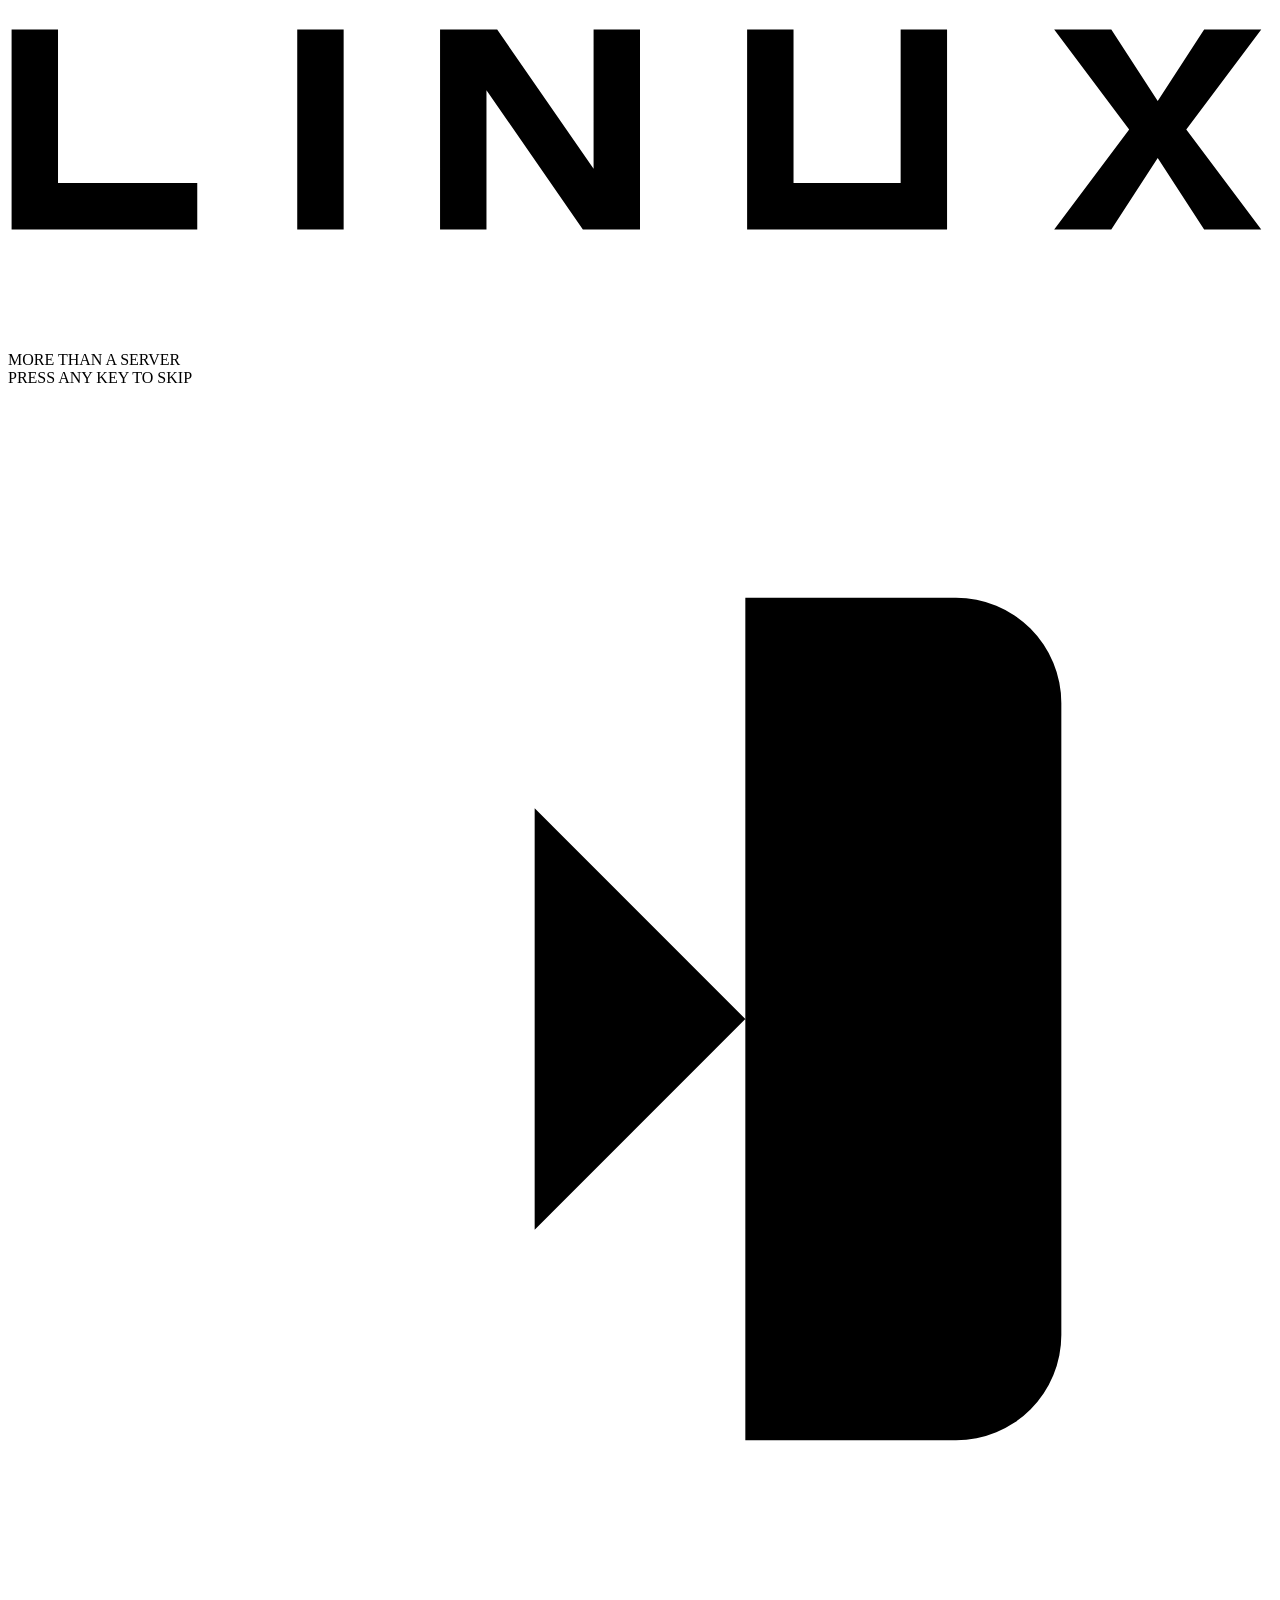
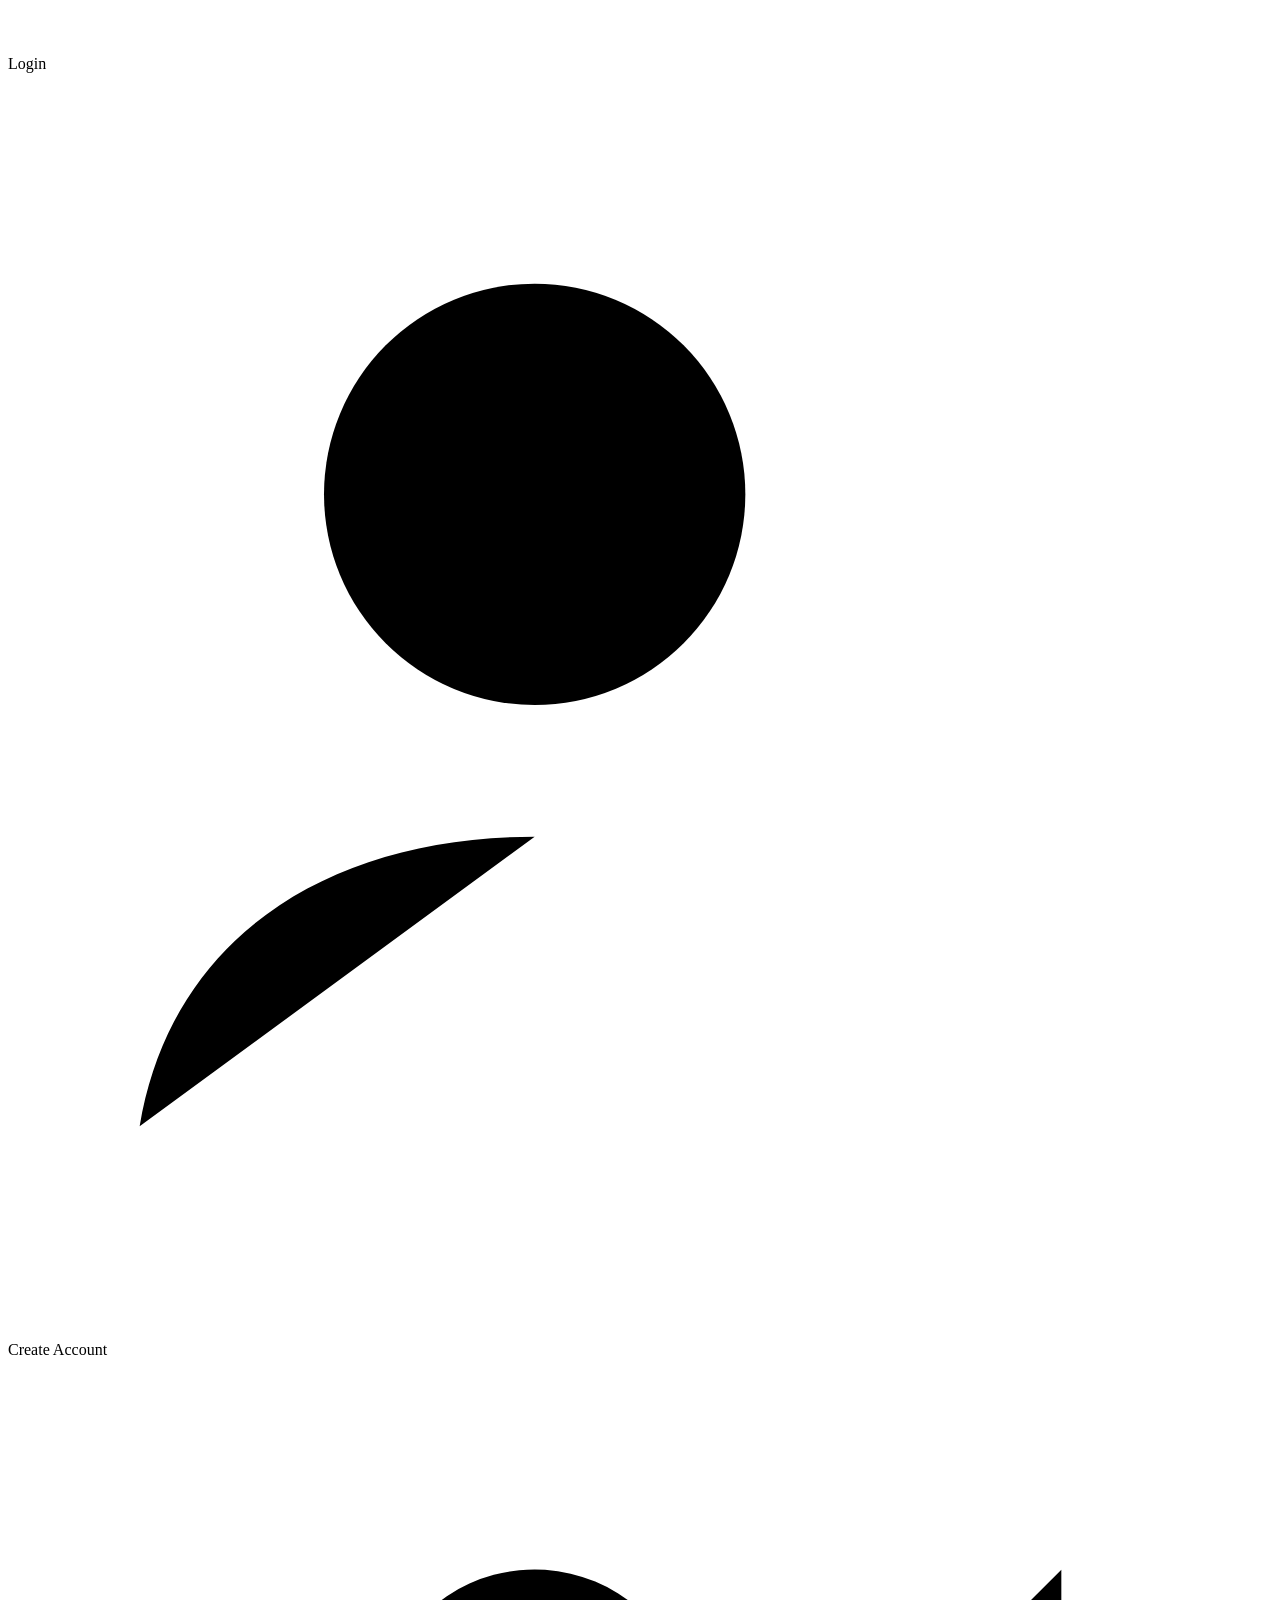
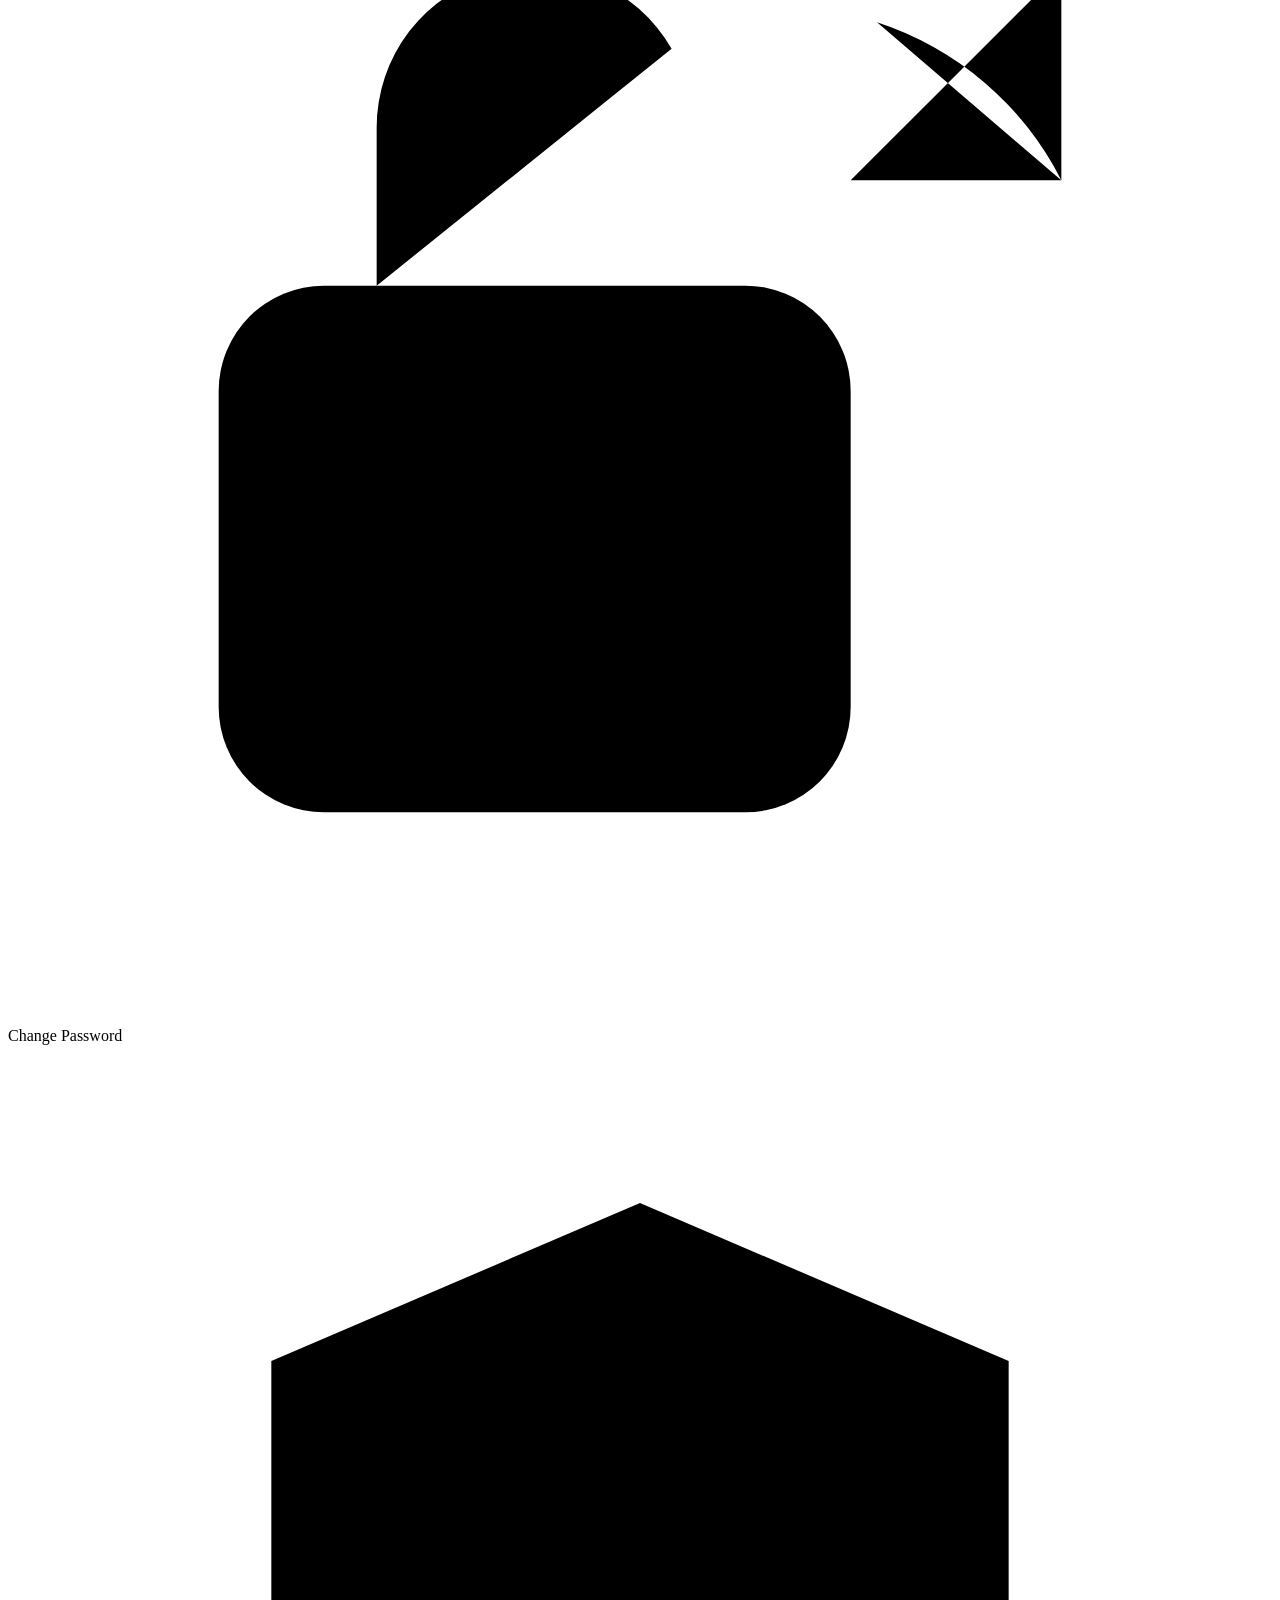
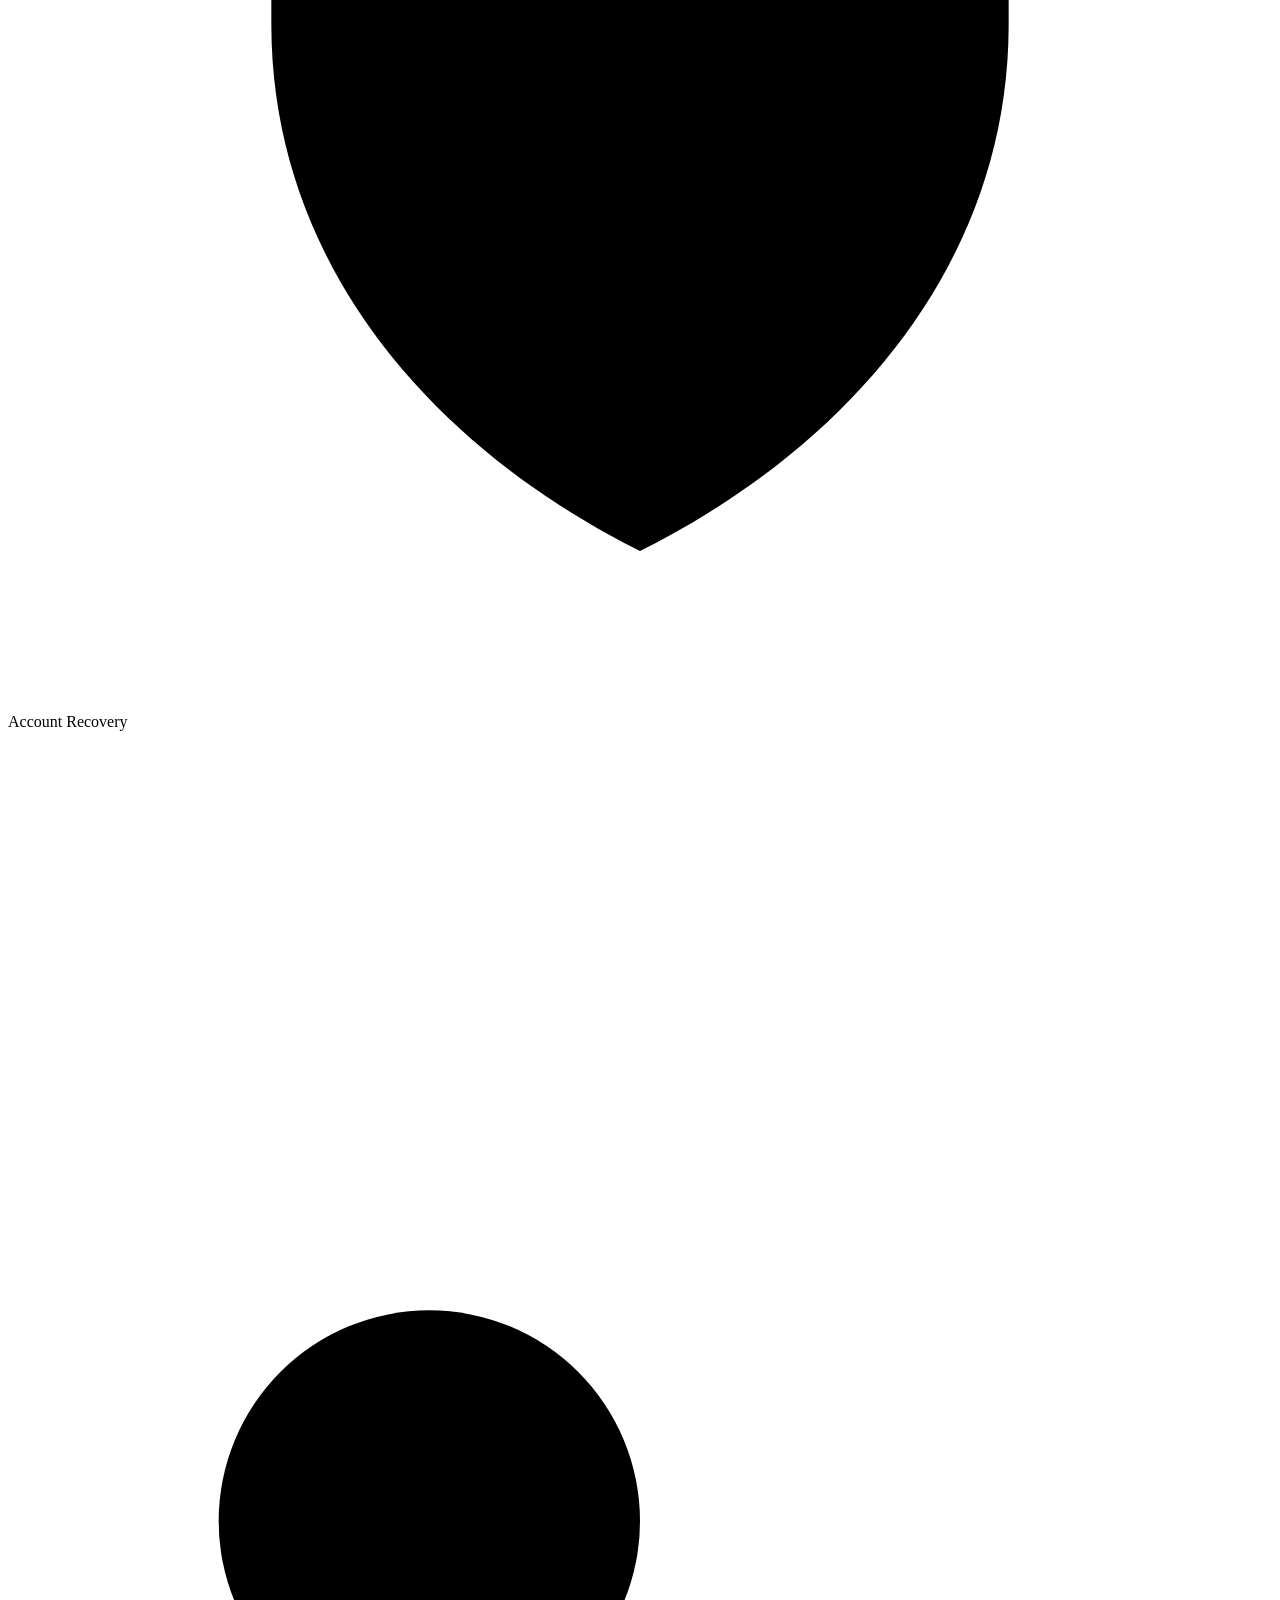
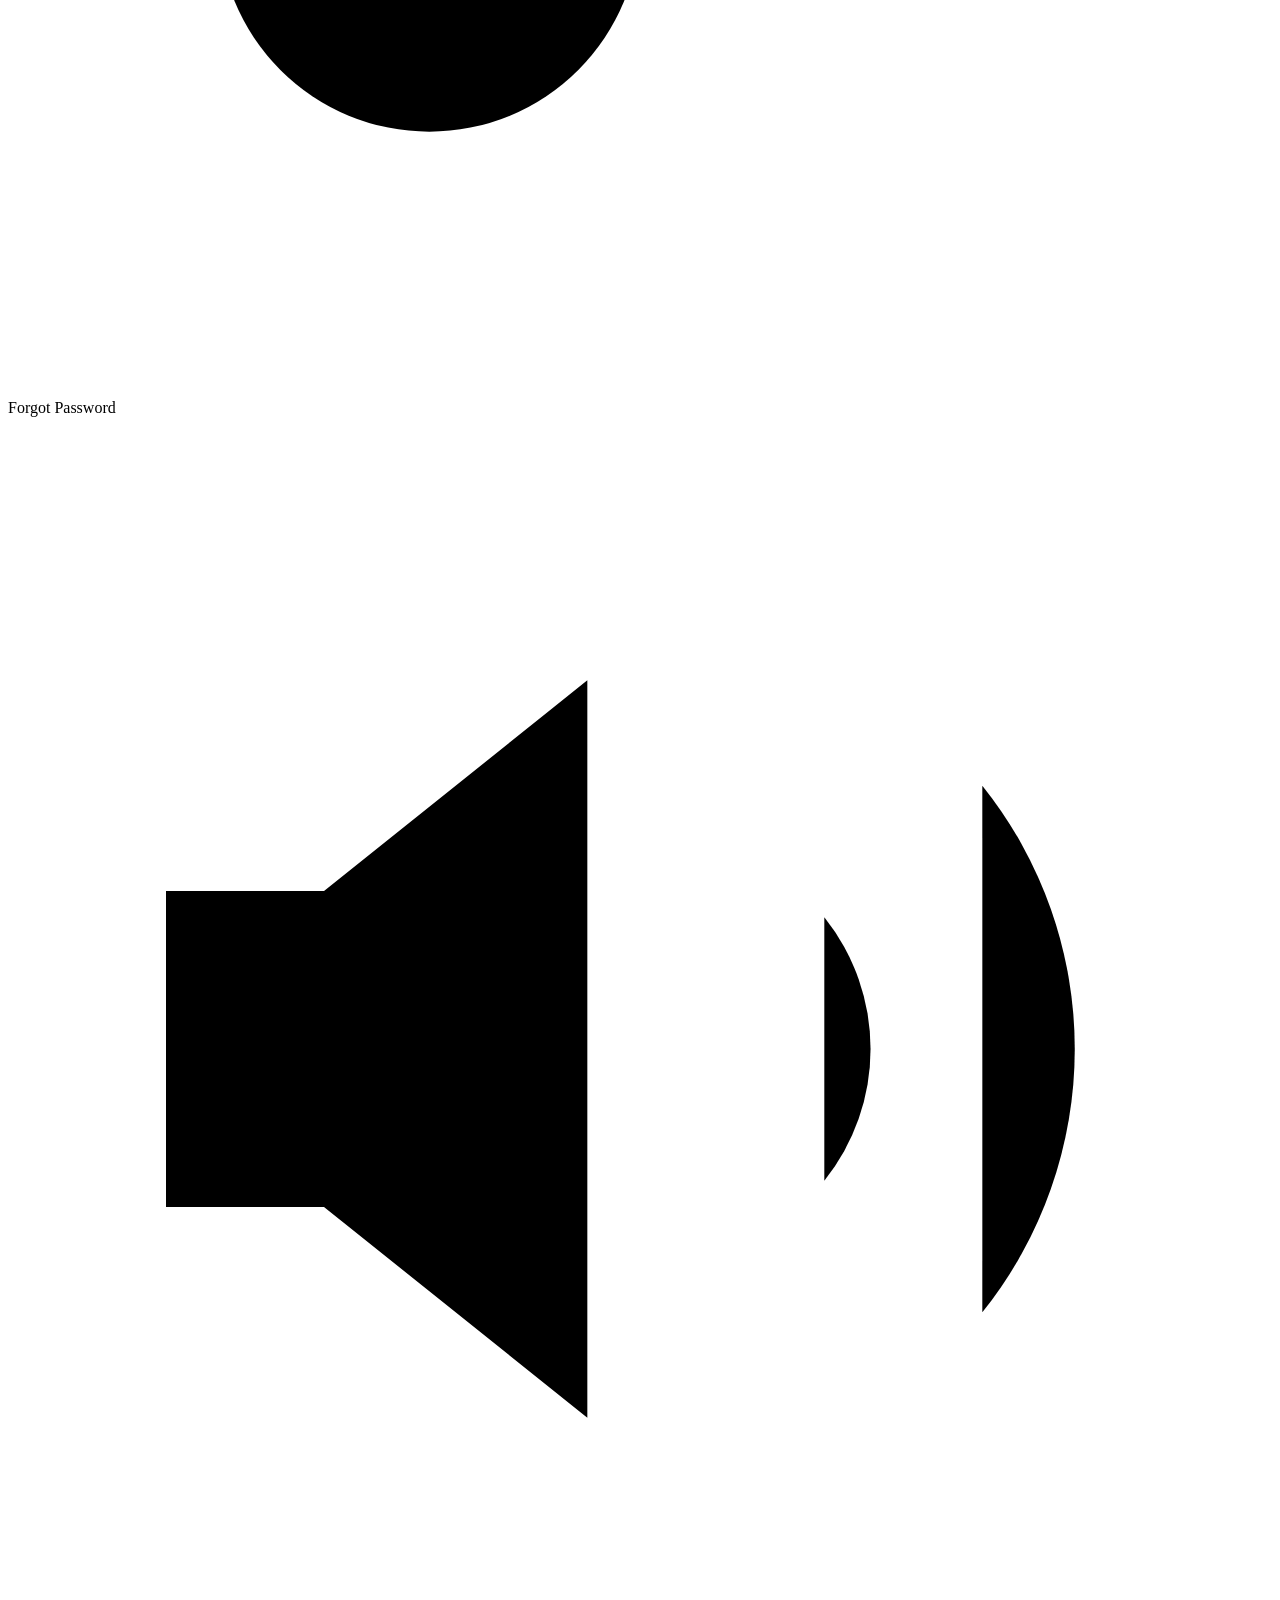
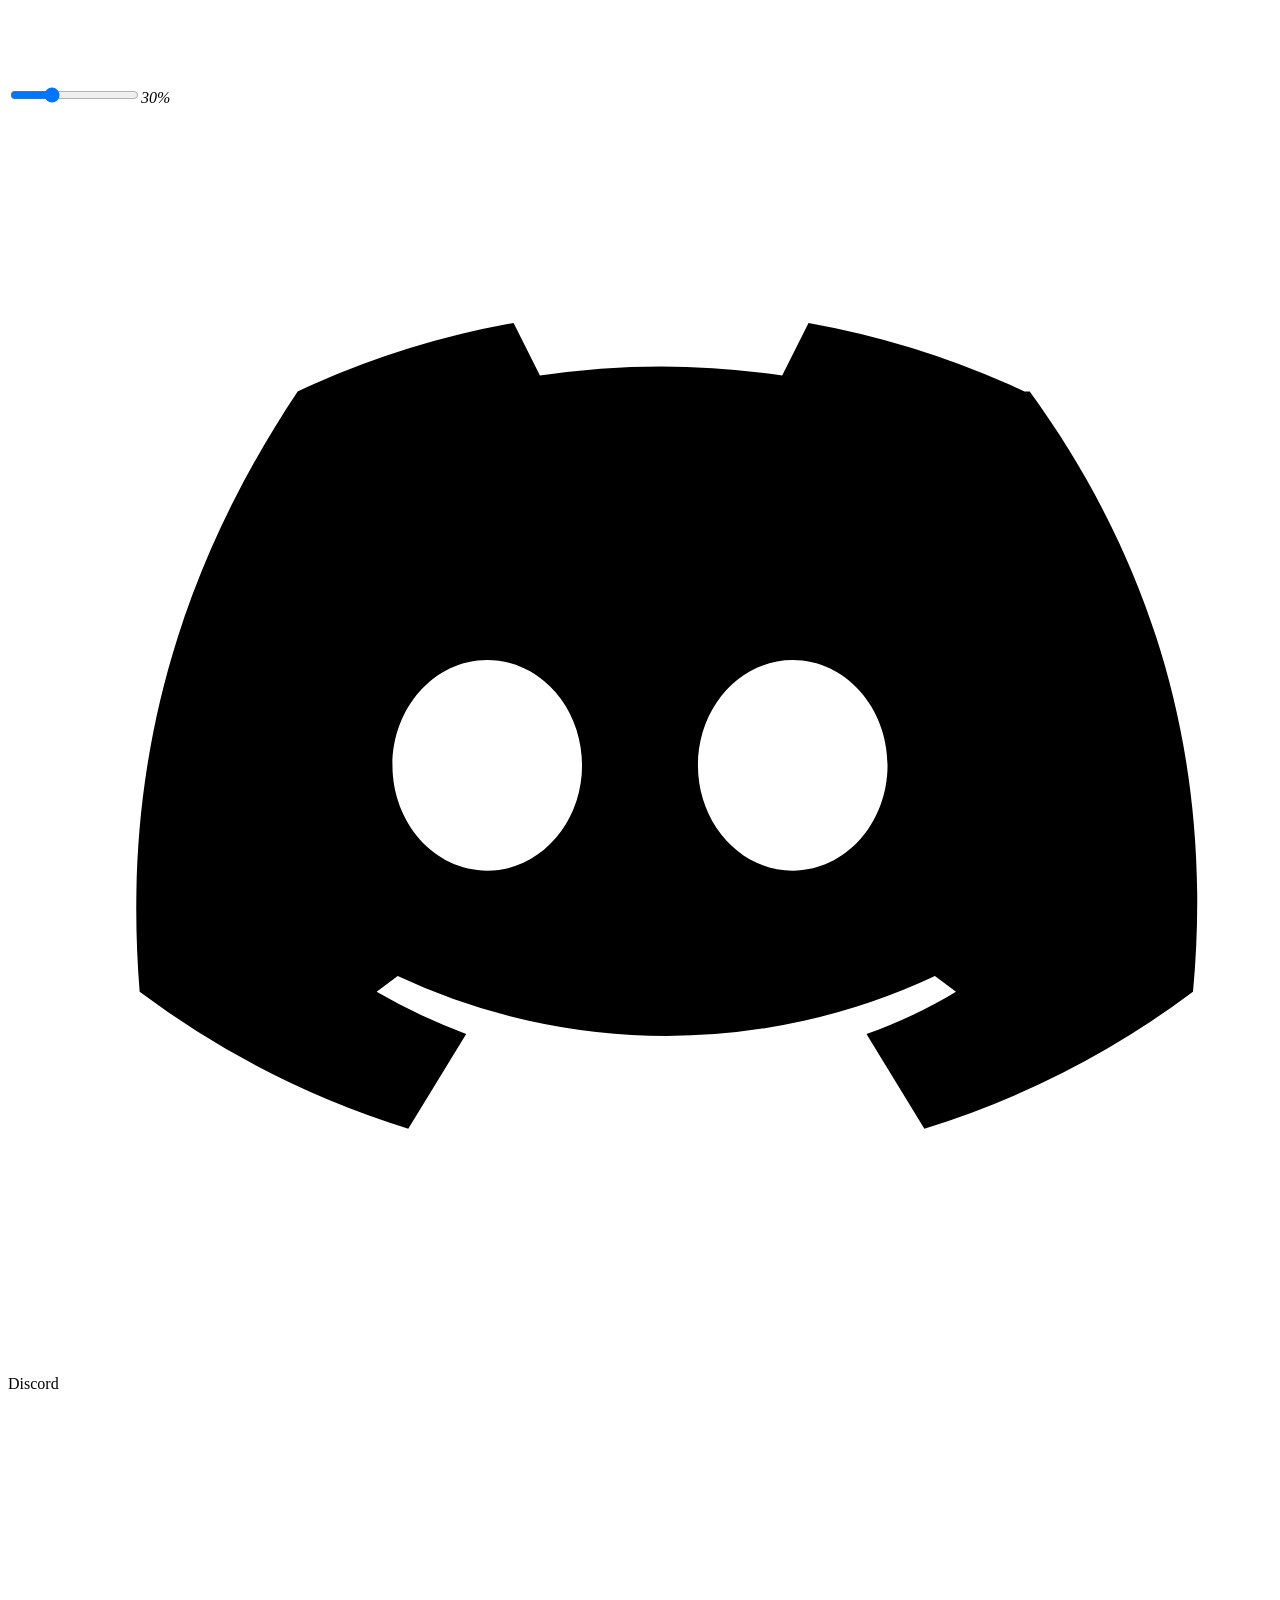
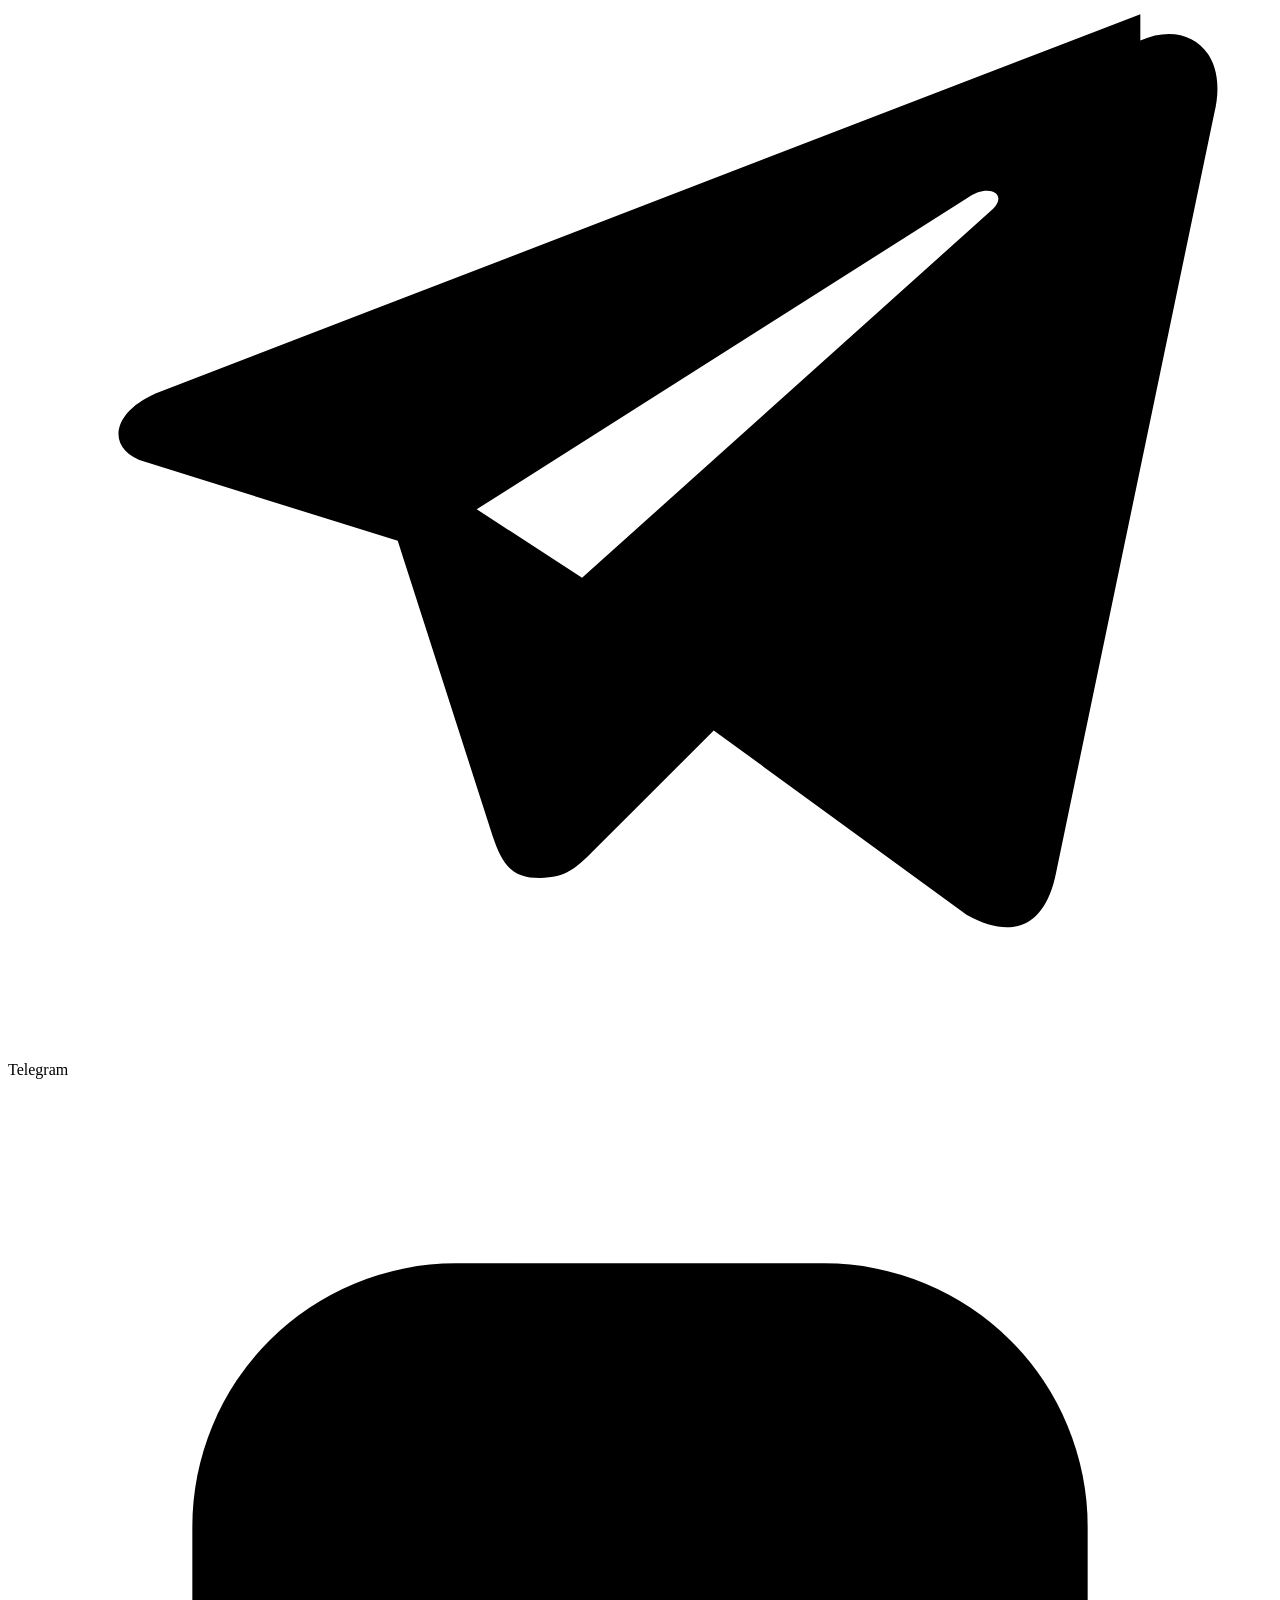
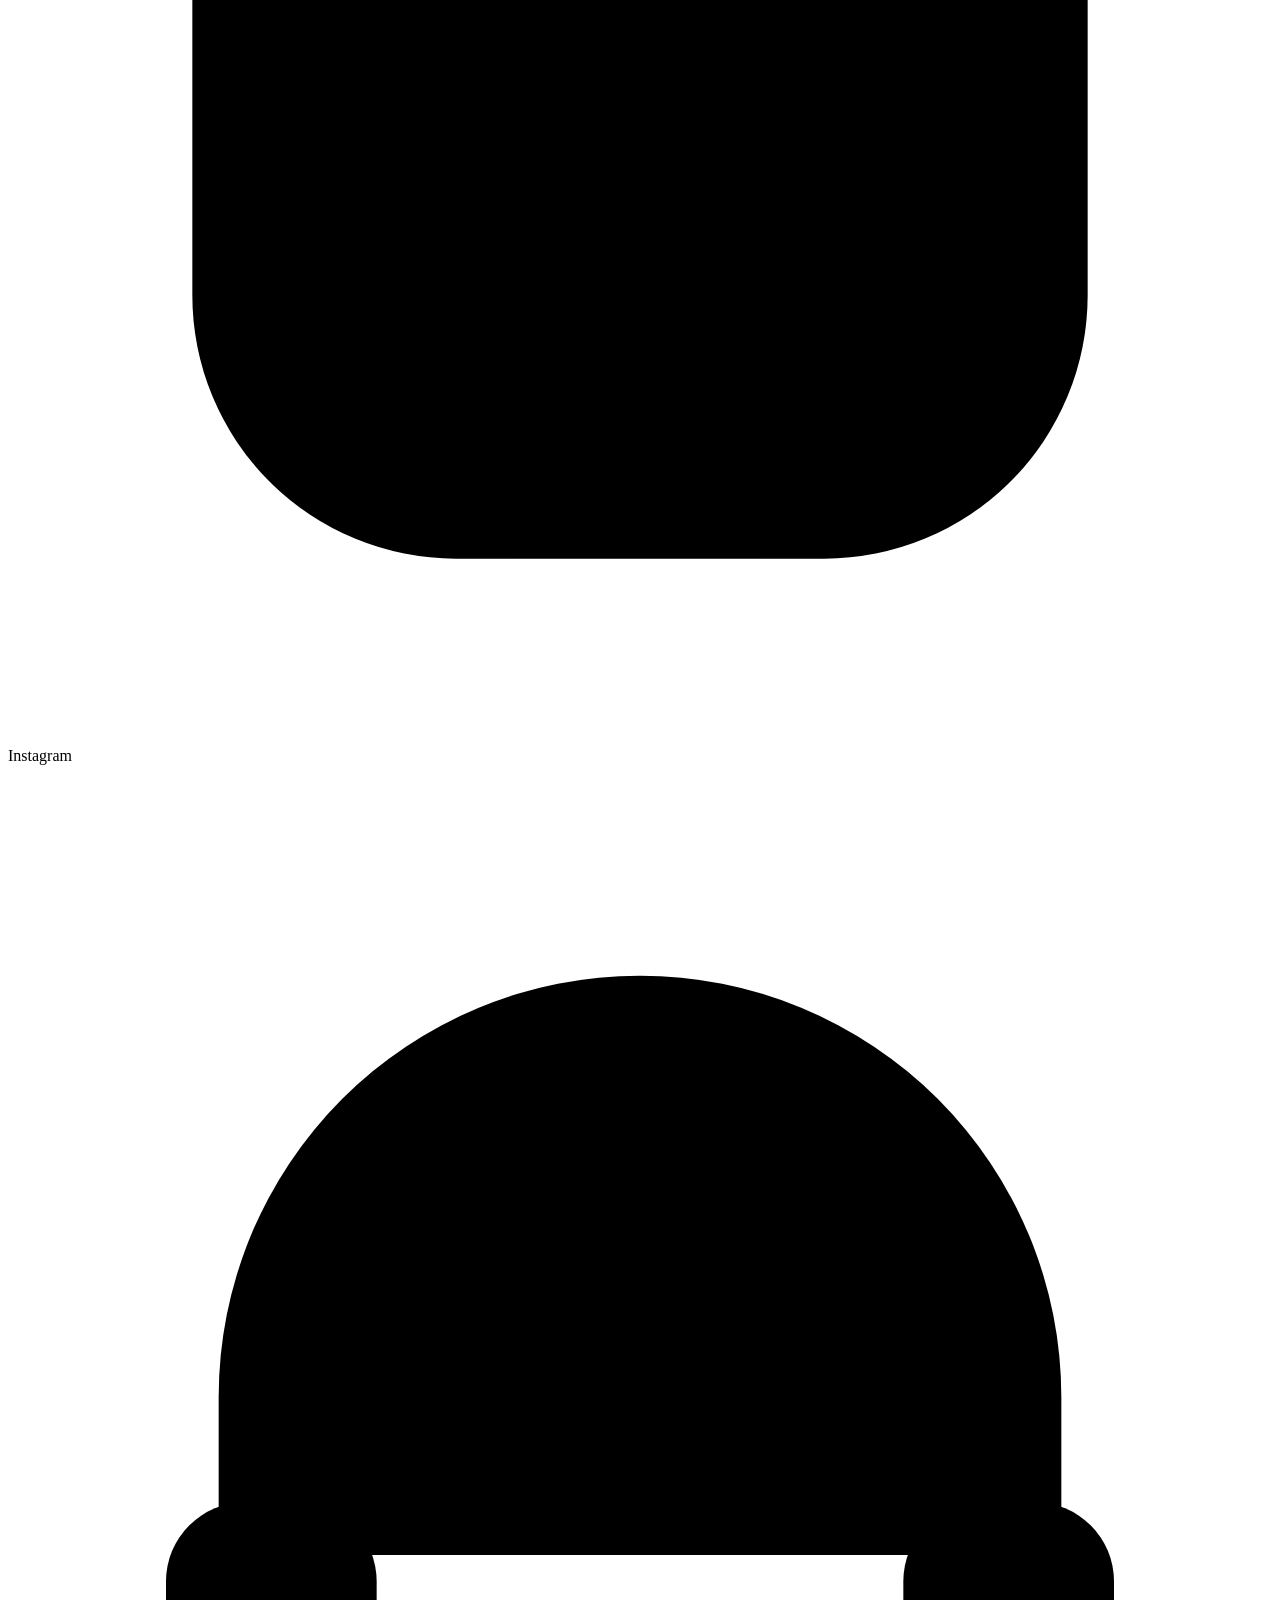
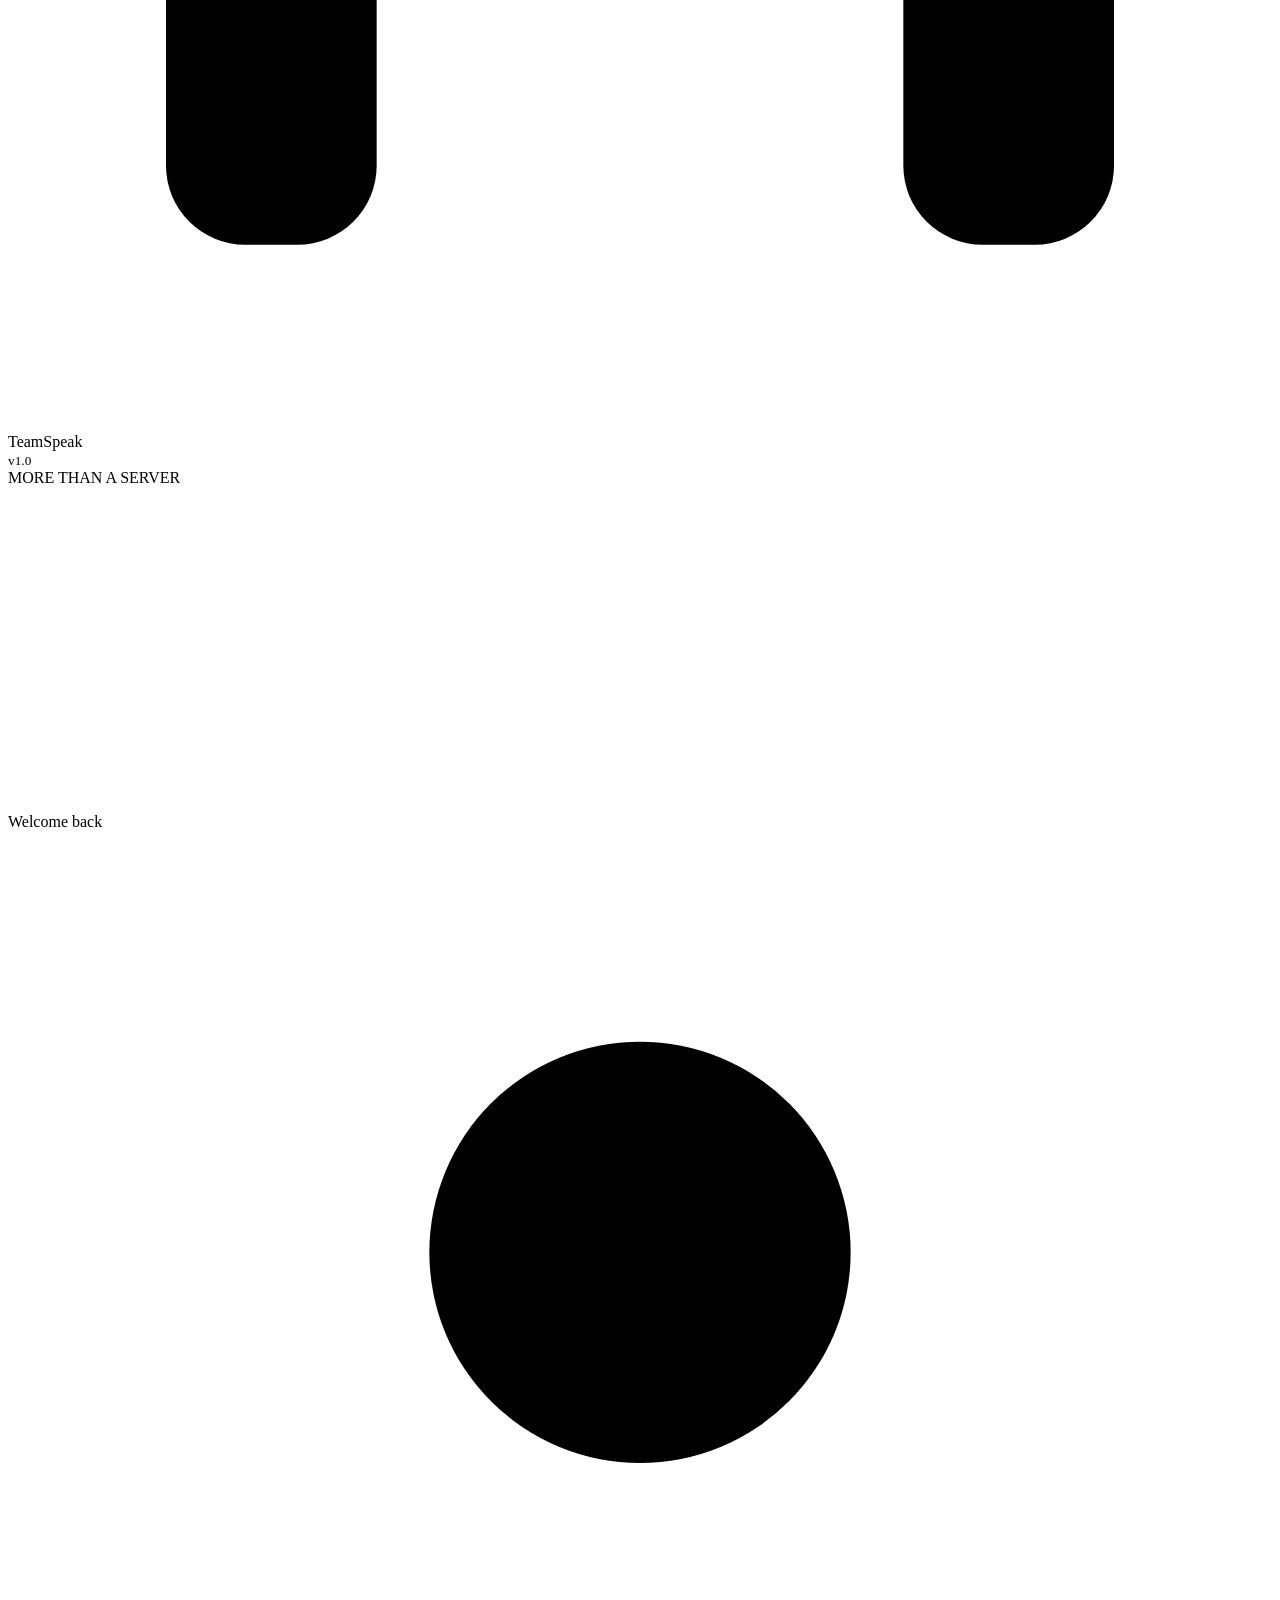
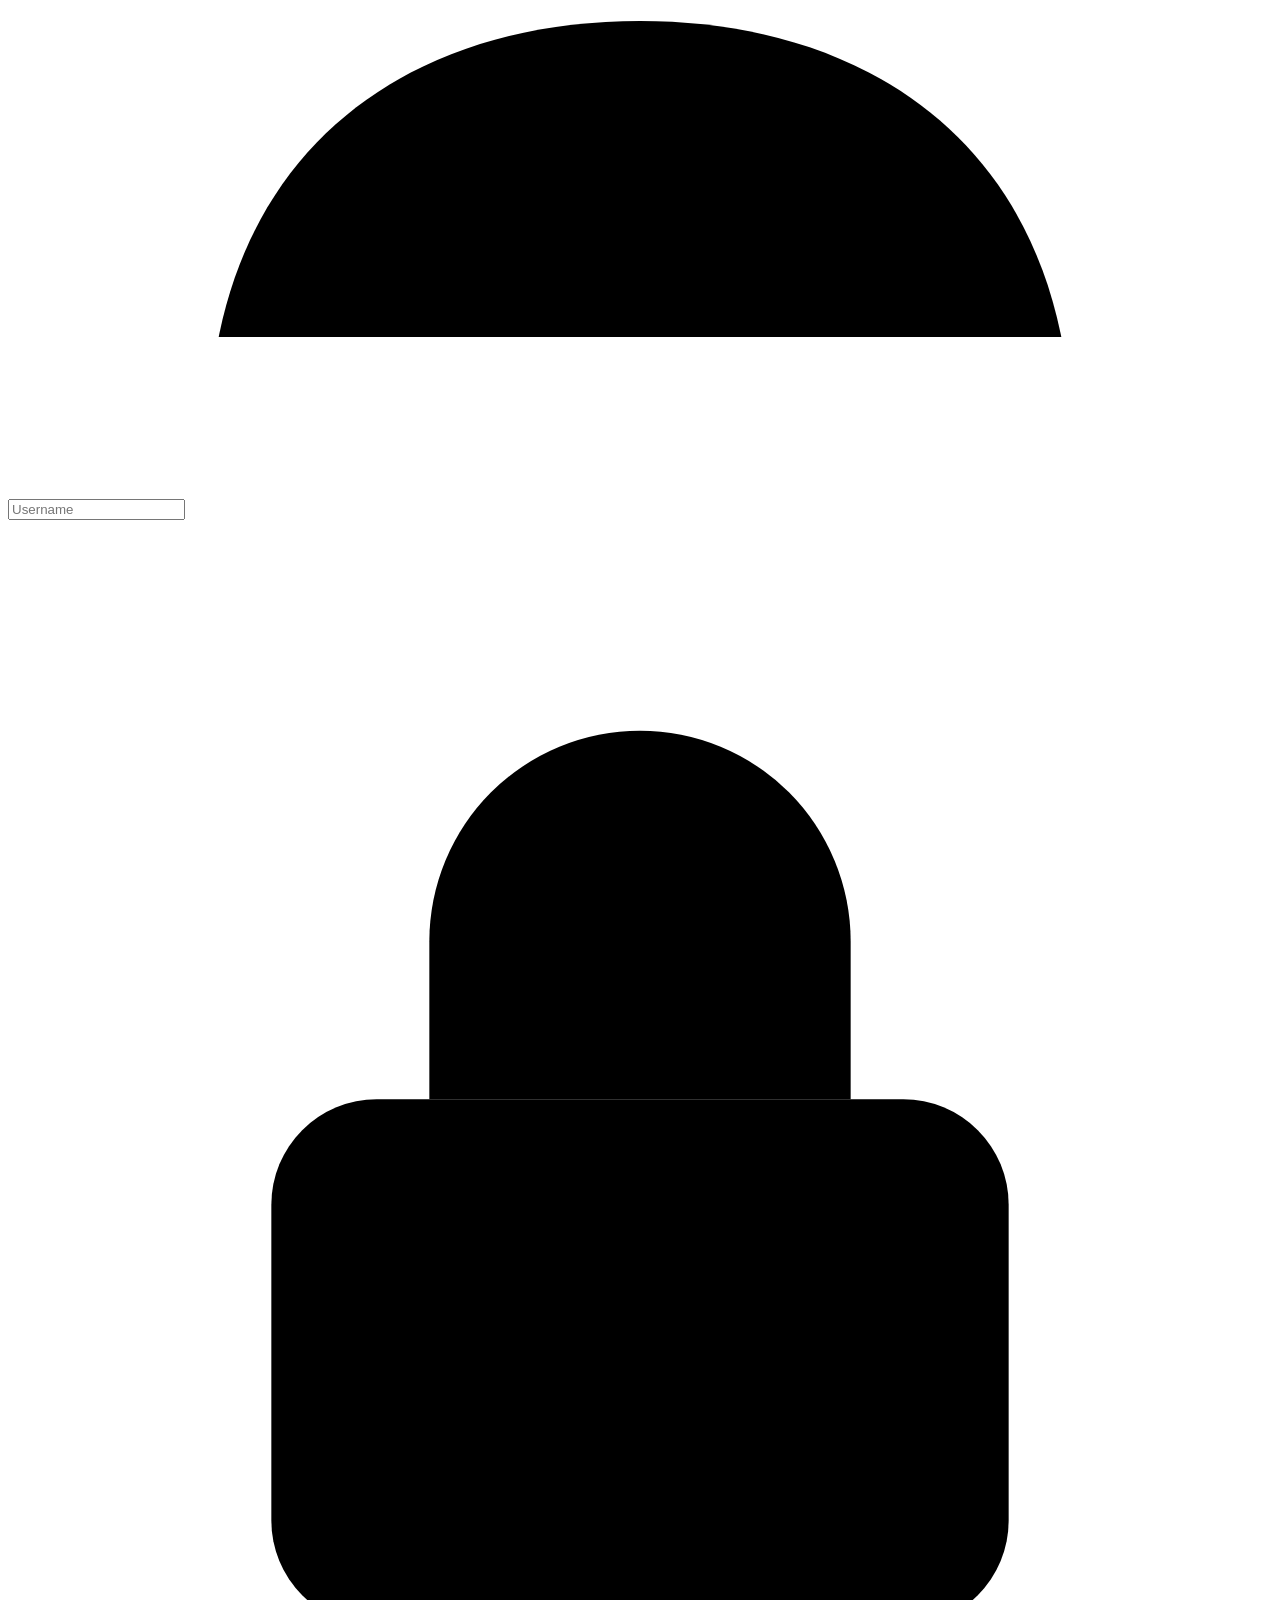
==== [Lx]Login/ui/index.html @ e2c2b05a "Create index.html" ====
<!DOCTYPE html>
<html lang="en" class="pre ui-off"><head><meta charset="utf-8"><title>LINUX Game - Account</title>
<link rel="stylesheet" href="style.css"><link rel="stylesheet" href="flow.css"></head><body>
<!-- ========== INTRO (pre-rendered invisibly, starts when flow.js adds .run) ========== -->
<div class="stage" id="intro">
 <div class="in-h in-t"></div><div class="in-h in-b"></div>
 <div class="in-glow"></div><div class="in-line"></div>
 <div class="in-center">
  <img class="in-logo" src="logo.png" alt="">
  <svg class="in-word" viewBox="0 0 354 90">
   <polygon pathLength="1" points="1,1 14,1 14,44 53,44 53,57 1,57"/>
   <polygon pathLength="1" points="81,1 94,1 94,57 81,57"/>
   <polygon pathLength="1" points="121,57 121,1 137,1 164,40 164,1 177,1 177,57 161,57 134,18 134,57"/>
   <polygon pathLength="1" points="207,1 220,1 220,44 250,44 250,1 263,1 263,57 207,57"/>
   <polygon pathLength="1" points="293,1 309,1 322,21 335,1 351,1 330,29 351,57 335,57 322,37 309,57 293,57 314,29"/>
   <text x="1" y="88" fill="#fff" font-size="16" letter-spacing="38">GAME</text>
  </svg>
  <div class="in-tag">MORE THAN A SERVER</div>
 </div>
 <div class="in-skip">PRESS ANY KEY TO SKIP</div>
 <div class="in-bar"><i></i></div>
</div>

<!-- Background image: replace bg.jpg -->
<div class="bg"></div>

<!-- ========== SIDEBAR TABS (add / remove tabs here: data-tab must match a pane id below) ========== -->
<nav class="side">
 <div class="tab on" data-tab="login"><svg viewBox="0 0 24 24"><path d="M14 4h4a2 2 0 0 1 2 2v12a2 2 0 0 1-2 2h-4M10 8l4 4-4 4M14 12H3"/></svg><span>Login</span></div>
 <div class="tab" data-tab="register"><svg viewBox="0 0 24 24"><circle cx="10" cy="8" r="4"/><path d="M2.5 20c.6-3.6 3.6-5.5 7.5-5.5M18 14v6M15 17h6"/></svg><span>Create Account</span></div>
 <div class="tab" data-tab="change"><svg viewBox="0 0 24 24"><rect x="4" y="10" width="12" height="10" rx="2"/><path d="M7 10V7a3 3 0 0 1 5.6-1.5M20 4v4h-4M20 8a6 6 0 0 0-3.5-3"/></svg><span>Change Password</span></div>
 <div class="tab" data-tab="recover"><svg viewBox="0 0 24 24"><path d="M12 3l7 3v5c0 4.5-3 8-7 10-4-2-7-5.5-7-10V6z"/><path d="M9 12.5l2 2 4-4.5"/></svg><span>Account Recovery</span></div>
 <div class="tab" data-tab="reset"><svg viewBox="0 0 24 24"><circle cx="8" cy="15" r="4"/><path d="M11 12l9-9M16 7l3 3M14 9l2 2"/></svg><span>Forgot Password</span></div>
 <!-- Logo + version (size: --logo-w in style.css) -->
 <!-- Dock: music, Discord, Telegram (links are set in script.js > CONFIG.links) -->
 <div class="dock">
  <div class="music" id="musicBox" data-lv="2">
   <div class="dbtn" id="musicBtn" role="button" aria-label="Music on/off (M)" aria-pressed="true">
    <svg viewBox="0 0 24 24"><path d="M11 5 6 9H3v6h3l5 4z"/><path class="w1" d="M15.500 9.500a4 4 0 0 1 0 5"/><path class="w2" d="M18.500 7a8 8 0 0 1 0 10"/><path class="x" d="M16 9.500l5 5M21 9.500l-5 5"/></svg>
    <i class="eq"><b></b><b></b><b></b></i>
   </div>
   <div class="mpanel"><div class="mbox"><input id="vol" type="range" min="0" max="100" step="1" value="30" aria-label="Music volume"><em id="volPct">30%</em></div></div>
  </div>
  <div class="dbtn brand-discord" data-link="discord"><svg class="fill" viewBox="0 0 24 24"><path d="M19.300 5.400A16.600 16.600 0 0 0 15.200 4.100l-.5 1a15.300 15.300 0 0 0-4.600 0l-.5-1A16.600 16.600 0 0 0 5.500 5.400C2.900 9.300 2.200 13.100 2.500 16.800a16.800 16.800 0 0 0 5.100 2.600l1.100-1.800a11 11 0 0 1-1.700-.8l.4-.3a12 12 0 0 0 10.200 0l.4.3c-.5.300-1.100.6-1.700.8l1.100 1.800a16.800 16.800 0 0 0 5.100-2.600c.4-4.300-.7-8.100-3.100-11.400zM9.100 14.500c-1 0-1.800-.9-1.800-2s.8-2 1.800-2 1.800.9 1.800 2-.8 2-1.800 2zm5.800 0c-1 0-1.800-.9-1.800-2s.8-2 1.800-2 1.800.9 1.800 2-.8 2-1.800 2z"/></svg><span>Discord</span></div>
  <div class="dbtn brand-telegram" data-link="telegram"><svg class="fill" viewBox="0 0 24 24"><path d="M21.500 4.200L2.800 11.400c-.9.400-.9 1.100-.2 1.300l4.800 1.500 1.800 5.600c.2.600.4.800.9.800s.7-.2 1-.5l2.300-2.300 4.800 3.500c.9.500 1.500.2 1.700-.8l3-14.400c.3-1.200-.5-1.800-1.400-1.400zM8.900 13.600l9.300-5.900c.4-.3.800-.1.500.2l-7.800 7z"/></svg><span>Telegram</span></div>
  <div class="dbtn brand-instagram" data-link="instagram"><svg viewBox="0 0 24 24"><rect x="3.500" y="3.500" width="17" height="17" rx="5"/><circle cx="12" cy="12" r="4"/><circle cx="17.200" cy="6.800" r=".7" fill="currentColor"/></svg><span>Instagram</span></div>
  <div class="dbtn brand-teamspeak" data-link="teamspeak"><svg viewBox="0 0 24 24"><path d="M4 15v-3a8 8 0 0 1 16 0v3"/><rect x="3" y="14" width="4" height="6.500" rx="1.500"/><rect x="17" y="14" width="4" height="6.500" rx="1.500"/></svg><span>TeamSpeak</span></div>
 </div>
 <div class="logo"><img src="logo.png" alt=""><small>v1.0</small></div>
</nav>

<main>
 <!-- ========== BRAND (wordmark is SVG, font = --font-title) ========== -->
 <div class="tagline">MORE THAN A SERVER</div>
 <svg class="wordmark" viewBox="0 0 354 90" fill="#fff" stroke="#fff" stroke-width="2.5" stroke-linejoin="round">
  <!-- Letters: filled shapes. Stroke thickness = 13 (make it thinner/thicker by moving the points).
       stroke-width above = corner softness (0 = sharp, 4 = very round). -->
  <polygon points="1,1 14,1 14,44 53,44 53,57 1,57"/>
  <polygon points="81,1 94,1 94,57 81,57"/>
  <polygon points="121,57 121,1 137,1 164,40 164,1 177,1 177,57 161,57 134,18 134,57"/>
  <polygon points="207,1 220,1 220,44 250,44 250,1 263,1 263,57 207,57"/>
  <polygon points="293,1 309,1 322,21 335,1 351,1 330,29 351,57 335,57 322,37 309,57 293,57 314,29"/>
  <text x="1" y="88" stroke="none" font-weight="400" font-size="16" letter-spacing="38">GAME</text>
 </svg>
 <div class="underline"></div>

 <!-- ========== LOGIN ========== -->
 <section class="pane on" id="login">
  <div class="pane-title">Welcome back</div>
  <label class="field"><svg class="ico" viewBox="0 0 24 24"><circle cx="12" cy="8" r="4"/><path d="M4 21c.8-4 4-6 8-6s7.2 2 8 6"/></svg><input id="l_user" maxlength="20" type="text" placeholder="Username" autocomplete="off"></label>
  <label class="field"><svg class="ico" viewBox="0 0 24 24"><rect x="5" y="11" width="14" height="10" rx="2"/><path d="M8 11V8a4 4 0 0 1 8 0v3"/></svg><input id="l_pass" maxlength="30" type="password" placeholder="Password" autocomplete="off"><span class="caps" id="caps">CAPS</span><svg class="eye" viewBox="0 0 24 24" data-eye><path d="M2 12s4-7 10-7 10 7 10 7-4 7-10 7S2 12 2 12z"/><circle cx="12" cy="12" r="3"/></svg></label>
  <div class="row"><div class="check" id="remember"><s></s>Remember me</div><span class="link" id="forgotUser">Forgot Username?</span></div>
  <button class="btn" data-action="login">Login</button>
 </section>

 <!-- ========== CREATE ACCOUNT ========== -->
 <section class="pane" id="register">
  <div class="pane-title">Create Account</div>
  <label class="field"><svg class="ico" viewBox="0 0 24 24"><circle cx="12" cy="8" r="4"/><path d="M4 21c.8-4 4-6 8-6s7.2 2 8 6"/></svg><input id="r_user" maxlength="20" type="text" placeholder="Username" autocomplete="off"></label>
  <div class="mini" id="uStatus"></div>
  <label class="field"><svg class="ico" viewBox="0 0 24 24"><path d="M5 4h4l2 5-2.500 1.500a11 11 0 0 0 5 5L15 13l5 2v4a2 2 0 0 1-2 2A16 16 0 0 1 3 6a2 2 0 0 1 2-2z"/></svg><input id="r_phone" type="text" inputmode="tel" maxlength="20" placeholder="Phone Number" autocomplete="off"></label>
  <label class="field"><svg class="ico" viewBox="0 0 24 24"><rect x="5" y="11" width="14" height="10" rx="2"/><path d="M8 11V8a4 4 0 0 1 8 0v3"/></svg><input id="r_pass" maxlength="30" type="password" placeholder="Password" autocomplete="off"><svg class="eye" viewBox="0 0 24 24" data-eye><path d="M2 12s4-7 10-7 10 7 10 7-4 7-10 7S2 12 2 12z"/><circle cx="12" cy="12" r="3"/></svg></label>
  <div class="rules" id="pwRules"><span data-r="len">6+ chars</span><span data-r="case">Aa</span><span data-r="num">123</span><span data-r="sym">#@!</span></div>
  <label class="field"><svg class="ico" viewBox="0 0 24 24"><rect x="5" y="11" width="14" height="10" rx="2"/><path d="M8 11V8a4 4 0 0 1 8 0v3"/></svg><input id="r_conf" maxlength="30" type="password" placeholder="Confirm Password" autocomplete="off"></label>
  <div class="check" id="acceptRules"><s></s>I accept the server rules</div>
  <div class="hint">Your number is verified in our <b>Telegram bot</b>.<br>One account per PC &amp; per phone.</div>
  <button class="btn" data-action="register">Create Account</button>
 </section>

 <!-- ========== CHANGE PASSWORD ========== -->
 <section class="pane" id="change">
  <div class="pane-title">Change Password</div>
  <label class="field"><svg class="ico" viewBox="0 0 24 24"><circle cx="12" cy="8" r="4"/><path d="M4 21c.8-4 4-6 8-6s7.2 2 8 6"/></svg><input id="c_user" maxlength="20" type="text" placeholder="Username" autocomplete="off"></label>
  <label class="field"><svg class="ico" viewBox="0 0 24 24"><rect x="5" y="11" width="14" height="10" rx="2"/><path d="M8 11V8a4 4 0 0 1 8 0v3"/></svg><input id="c_old" maxlength="30" type="password" placeholder="Current Password" autocomplete="off"></label>
  <label class="field"><svg class="ico" viewBox="0 0 24 24"><path d="M21 2l-9.5 9.5M15 6l3 3M12.5 11.5a4.5 4.5 0 1 1-6.4 6.4 4.5 4.5 0 0 1 6.4-6.4z"/></svg><input id="c_new" maxlength="30" type="password" placeholder="New Password" autocomplete="off"></label>
  <label class="field"><svg class="ico" viewBox="0 0 24 24"><path d="M21 2l-9.5 9.5M15 6l3 3M12.5 11.5a4.5 4.5 0 1 1-6.4 6.4 4.5 4.5 0 0 1 6.4-6.4z"/></svg><input id="c_conf" maxlength="30" type="password" placeholder="Confirm New Password" autocomplete="off"></label>
  <button class="btn" data-action="change">Update Password</button>
 </section>

 <!-- ========== ACCOUNT RECOVERY (serial change) ========== -->
 <section class="pane" id="recover">
  <div class="pane-title">Account Recovery</div>
  <label class="field"><svg class="ico" viewBox="0 0 24 24"><circle cx="12" cy="8" r="4"/><path d="M4 21c.8-4 4-6 8-6s7.2 2 8 6"/></svg><input id="s_user" maxlength="20" type="text" placeholder="Username" autocomplete="off"></label>
  <label class="field"><svg class="ico" viewBox="0 0 24 24"><rect x="5" y="11" width="14" height="10" rx="2"/><path d="M8 11V8a4 4 0 0 1 8 0v3"/></svg><input id="s_pass" maxlength="30" type="password" placeholder="Password" autocomplete="off"></label>
  <label class="field"><svg class="ico" viewBox="0 0 24 24"><rect x="3" y="6" width="18" height="12" rx="2"/><path d="M7 10v4M10 10v4M13 10v4M17 10v4"/></svg><input id="s_serial" type="text" placeholder="Serial" autocomplete="off" readonly></label>
  <label class="field" id="codeField" hidden><svg class="ico" viewBox="0 0 24 24"><path d="M21 3L3 10.500l6 2.500 2.500 6L21 3zM9 13l5-4"/></svg><input id="s_code" type="text" inputmode="numeric" placeholder="6-digit Telegram code" maxlength="6" autocomplete="off"></label>
  <div class="hint">Playing from a new PC? A code is sent to your <b>Telegram bot</b>, then the account is linked to the <b>serial above</b>.</div>
  <button class="btn" data-action="recover">Recover Account</button>
 </section>
 <!-- ========== FORGOT PASSWORD (code through the linked Telegram bot) ========== -->
 <section class="pane" id="reset">
  <div class="pane-title">Reset Password</div>
  <label class="field"><svg class="ico" viewBox="0 0 24 24"><circle cx="12" cy="8" r="4"/><path d="M4 21c.8-4 4-6 8-6s7.2 2 8 6"/></svg><input id="f_user" maxlength="20" type="text" placeholder="Username" autocomplete="off"></label>
  <div id="resetBox" hidden>
   <label class="field"><svg class="ico" viewBox="0 0 24 24"><path d="M21 3L3 10.500l6 2.500 2.500 6L21 3zM9 13l5-4"/></svg><input id="f_code" type="text" inputmode="numeric" maxlength="6" placeholder="6-digit Telegram code" autocomplete="off"></label>
   <label class="field"><svg class="ico" viewBox="0 0 24 24"><rect x="5" y="11" width="14" height="10" rx="2"/><path d="M8 11V8a4 4 0 0 1 8 0v3"/></svg><input id="f_pass" maxlength="30" type="password" placeholder="New Password" autocomplete="off"><svg class="eye" viewBox="0 0 24 24" data-eye><path d="M2 12s4-7 10-7 10 7 10 7-4 7-10 7S2 12 2 12z"/><circle cx="12" cy="12" r="3"/></svg></label>
   <label class="field"><svg class="ico" viewBox="0 0 24 24"><rect x="5" y="11" width="14" height="10" rx="2"/><path d="M8 11V8a4 4 0 0 1 8 0v3"/></svg><input id="f_conf" maxlength="30" type="password" placeholder="Confirm New Password" autocomplete="off"></label>
   <div class="row" style="justify-content:center"><span class="link" id="f_resend">Resend code</span></div>
  </div>
  <div class="hint">A 6-digit code is sent to the <b>Telegram bot</b> linked to your account.<br>Then choose a new password.</div>
  <button class="btn" data-action="reset">Send Code</button>
 </section>
</main>

<!-- ========== ONLINE PLAYERS (top right) - Lua: lg.setPlayers(count) ========== -->
<div class="online" id="online">
 <i class="dot"></i>
 <div><b id="onlineCount">--</b><span>ONLINE</span></div>
</div>

<!-- ========== ANNOUNCEMENTS (Lua: lg.setAnnouncements([...])) ========== -->
<aside class="news" id="news" hidden></aside>

<!-- ========== TELEGRAM VERIFICATION (after "Create Account"; Lua: lg.verifyStart / verifyStep / verifyClose) ========== -->
<div class="overlay" id="verify" hidden>
 <div class="vcard">
  <small>ONE LAST STEP</small>
  <h2>Verify on Telegram</h2>
  <div class="vbody">
   <div class="qrbox"><canvas id="qr" width="184" height="184"></canvas></div>
   <ol id="vsteps">
    <li><i></i><div><b>Open the bot</b><span>Scan the QR code with your phone or paste the link in Telegram, then press <u>START</u>.</span></div></li>
    <li><i></i><div><b>Join the channels</b><span>Join the required channels and press <u>I joined</u>.</span></div></li>
    <li><i></i><div><b>Share your number</b><span>Use the button in the bot. It must match the number you entered.</span></div></li>
   </ol>
  </div>
  <div class="vlink"><input id="vLink" type="text" readonly><button class="vbtn" id="vCopy" type="button">Copy</button></div>
  <div class="vfoot"><span id="vTimer"></span><button class="vbtn ghost" id="vCancel" type="button">Cancel</button></div>
 </div>
</div>

<!-- ========== PROFILE WIZARD (after registration / at login if missing; Lua: lg.profileStart / profileError / profileDone / refStatus) ========== -->
<div class="overlay" id="profile" hidden>
 <div class="pcard">
  <div class="phead"><small id="pHello">WELCOME</small><h2>Complete your profile</h2></div>
  <ol id="pTabs"><li class="active">About you</li><li>Body</li><li>Community</li></ol>

  <!-- 1) real name, birth date, gender -->
  <section class="pp on" data-p="0">
   <div class="pl">Full name</div>
   <label class="field" id="f_name"><svg class="ico" viewBox="0 0 24 24"><circle cx="12" cy="8" r="4"/><path d="M4 21c.8-4 4-6 8-6s7.2 2 8 6"/></svg><input id="p_name" type="text" maxlength="40" placeholder="Real full name" autocomplete="off"></label>
   <div class="pl">Date of birth <span class="cal" id="pCal"><b data-c="g" class="on">Gregorian</b><b data-c="j">شمسی</b></span></div>
   <div class="dsel" id="f_birth"><div class="dd empty" id="dd_day" data-k="d" tabindex="0" role="button" aria-label="Day"><span class="ddv">Day</span><svg viewBox="0 0 24 24"><path d="M6 9l6 6 6-6"/></svg><div class="ddl"></div></div><div class="dd empty" id="dd_mon" data-k="m" tabindex="0" role="button" aria-label="Month"><span class="ddv">Month</span><svg viewBox="0 0 24 24"><path d="M6 9l6 6 6-6"/></svg><div class="ddl"></div></div><div class="dd empty" id="dd_year" data-k="y" tabindex="0" role="button" aria-label="Year"><span class="ddv">Year</span><svg viewBox="0 0 24 24"><path d="M6 9l6 6 6-6"/></svg><div class="ddl"></div></div></div>
   <div class="pl">Gender</div>
   <div class="seg" id="f_gender">
    <button type="button" data-v="male"><svg viewBox="0 0 24 24"><circle cx="10" cy="14" r="5"/><path d="M14 10l6-6M15 4h5v5"/></svg>Male</button>
    <button type="button" data-v="female"><svg viewBox="0 0 24 24"><circle cx="12" cy="9" r="5"/><path d="M12 14v8M9 19h6"/></svg>Female</button>
    <button type="button" data-v="other"><svg viewBox="0 0 24 24"><circle cx="12" cy="12" r="4"/><path d="M12 3v3M12 18v3M3 12h3M18 12h3"/></svg>Other</button>
   </div>
  </section>

  <!-- 2) height, weight -->
  <section class="pp" data-p="1">
   <div class="pl">Height</div>
   <div class="step"><button type="button" class="sb" data-t="p_height" data-d="-1" aria-label="Less">&minus;</button>
    <label class="field" id="f_height"><svg class="ico" viewBox="0 0 24 24"><path d="M12 3v18M8 7l4-4 4 4M8 17l4 4 4-4"/></svg><input id="p_height" type="text" inputmode="numeric" maxlength="3" placeholder="170" data-min="100" data-max="250" data-def="170" autocomplete="off"><em>CM</em></label>
    <button type="button" class="sb" data-t="p_height" data-d="1" aria-label="More">+</button></div>
   <div class="pl">Weight</div>
   <div class="step"><button type="button" class="sb" data-t="p_weight" data-d="-1" aria-label="Less">&minus;</button>
    <label class="field" id="f_weight"><svg class="ico" viewBox="0 0 24 24"><rect x="4" y="4" width="16" height="16" rx="3"/><path d="M8 10a4 4 0 0 1 8 0M12 10l2.500-2.500"/></svg><input id="p_weight" type="text" inputmode="numeric" maxlength="3" placeholder="70" data-min="30" data-max="300" data-def="70" autocomplete="off"><em>KG</em></label>
    <button type="button" class="sb" data-t="p_weight" data-d="1" aria-label="More">+</button></div>
   <div class="hint">Tip: hold <b>+</b> or <b>&minus;</b> to change faster.<br>Your profile details are visible to staff only.</div>
  </section>

  <!-- 3) referral code, how you found us -->
  <section class="pp" data-p="2">
   <div class="pl">Referral code <i>optional</i></div>
   <label class="field" id="f_ref"><svg class="ico" viewBox="0 0 24 24"><rect x="3" y="9" width="18" height="12" rx="2"/><path d="M12 9v12M3 13h18M12 9c-2-5-7-4-5 0M12 9c2-5 7-4 5 0"/></svg><input id="p_ref" type="text" maxlength="6" placeholder="ABC123" autocomplete="off"></label>
   <div class="mini" id="refStatus"></div>
   <div class="pl">How did you find us?</div>
   <div class="chips" id="f_source">
    <button type="button" data-v="discord">Discord</button><button type="button" data-v="telegram">Telegram</button><button type="button" data-v="instagram">Instagram</button>
    <button type="button" data-v="youtube">YouTube</button><button type="button" data-v="tiktok">TikTok</button><button type="button" data-v="google">Google</button>
    <button type="button" data-v="friend">A friend</button><button type="button" data-v="other">Other</button>
   </div>
   <label class="field" id="f_other" hidden><input id="p_other" type="text" maxlength="30" placeholder="Where? (optional)" autocomplete="off"></label>
  </section>

  <!-- done -->
  <section class="pp" data-p="3">
   <div class="pdone">
    <div class="bigok"><svg viewBox="0 0 24 24"><path d="M5 12.500l4.500 4.500L19 7.500"/></svg></div>
    <h3>You are all set!</h3>
    <div class="pl" style="margin:0">Your referral code</div>
    <div class="rcode"><b id="pCode">------</b><button type="button" class="vbtn ghost" id="pCopy">Copy</button></div>
    <div class="hint">Friends who enter this code when they register are linked to you.</div>
    <button type="button" class="pbtn pgo" id="pGo">Continue</button>
   </div>
  </section>

  <div class="perr" id="pErr"></div>
  <div class="pnav"><button type="button" class="vbtn ghost" id="pBack">Back</button><button type="button" class="pbtn" id="pNext">Next</button></div>
 </div>
</div>

<!-- ========== WELCOME (after login) ========== -->
<div class="overlay" id="welcome" hidden><div class="ov-card"><small>WELCOME BACK</small><h2 id="wName">Player</h2><div class="loadbar"><i></i></div></div></div>

<!-- ========== MAINTENANCE / BANNED (Lua: lg.setState("maintenance"|"banned", {...})) ========== -->
<div class="overlay" id="blocked" hidden><div class="ov-card"><div class="bicon" id="bIcon"></div><h2 id="bTitle"></h2><p id="bText"></p><em id="bExtra"></em></div></div>


<div class="footer"><span></span>BUILT BY PLAYERS &nbsp;/&nbsp; FOR PLAYERS</div>

<div id="toasts"></div>
<script src="qrcode.js"></script>
<script src="script.js"></script>
<script src="flow.js"></script>
</body></html>
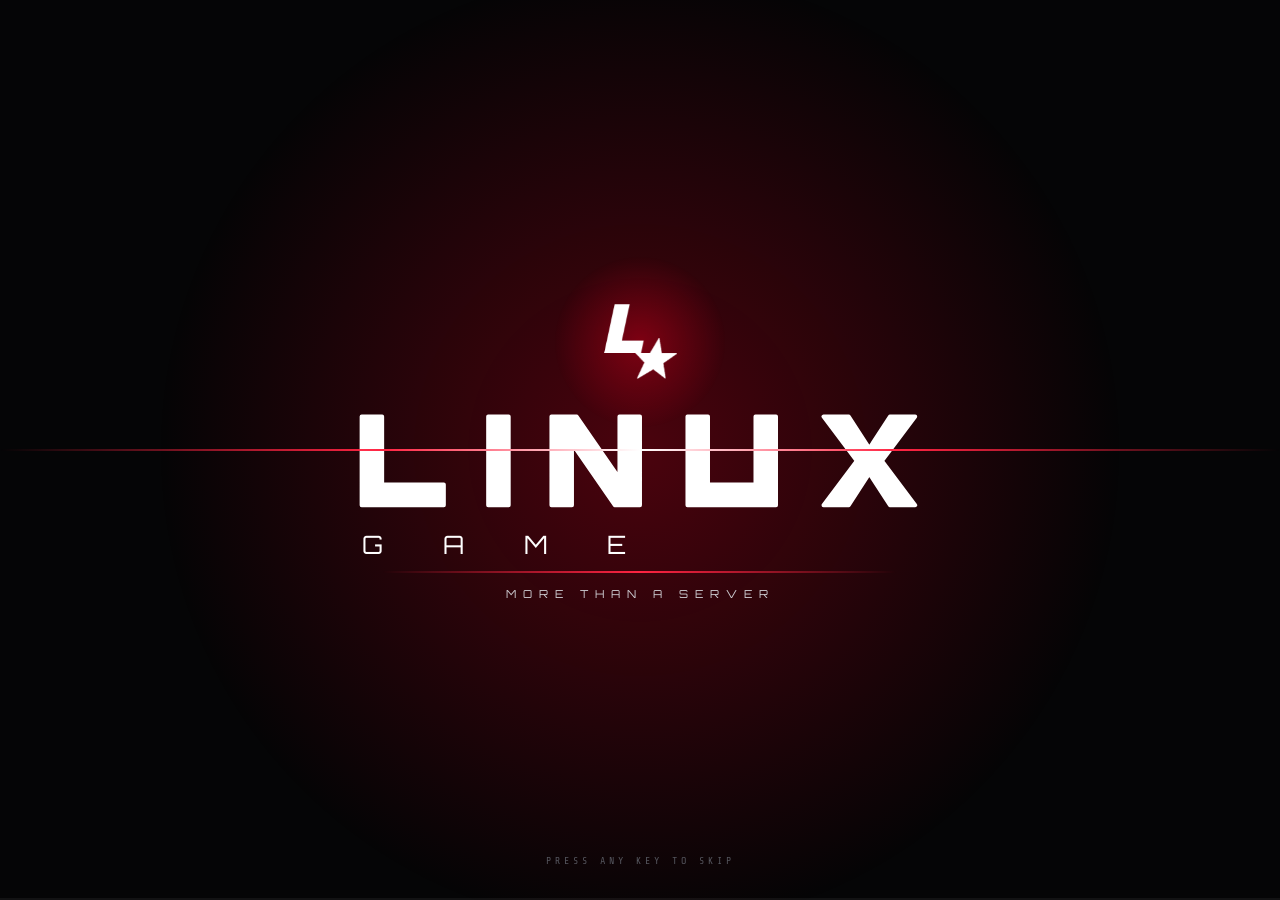
==== commit 019ca0d2: "Update index.html" ====
--- a/[Lx]Login/ui/index.html
+++ b/[Lx]Login/ui/index.html
@@ -1,20 +1,24 @@
 <!DOCTYPE html>
 <html lang="en" class="pre ui-off"><head><meta charset="utf-8"><title>LINUX Game - Account</title>
 <link rel="stylesheet" href="style.css"><link rel="stylesheet" href="flow.css"></head><body>
-<!-- ========== INTRO (pre-rendered invisibly, starts when flow.js adds .run) ========== -->
-<div class="stage" id="intro">
+<!-- ========== INTRO (pre-rendered invisibly with animations paused; flow.js adds .run) ==========
+     Only transform + opacity are animated: everything runs on the GPU compositor, no repaint, no lag. -->
+<div class="stage" id="intro" aria-hidden="true">
  <div class="in-h in-t"></div><div class="in-h in-b"></div>
- <div class="in-glow"></div><div class="in-line"></div>
+ <div class="in-glow"></div><div class="in-pulse"></div>
+ <div class="in-embers"><i style="--x:6%;--s:3px;--d:0.4s;--t:5.2s"></i><i style="--x:14%;--s:2px;--d:1.1s;--t:4.6s"></i><i style="--x:23%;--s:4px;--d:0.2s;--t:5.8s"></i><i style="--x:31%;--s:2px;--d:1.6s;--t:4.4s"></i><i style="--x:39%;--s:3px;--d:0.7s;--t:5.4s"></i><i style="--x:47%;--s:2px;--d:2.0s;--t:4.8s"></i><i style="--x:55%;--s:4px;--d:0.5s;--t:5.6s"></i><i style="--x:63%;--s:2px;--d:1.3s;--t:4.5s"></i><i style="--x:71%;--s:3px;--d:0.1s;--t:5.3s"></i><i style="--x:79%;--s:2px;--d:1.8s;--t:4.7s"></i><i style="--x:86%;--s:4px;--d:0.9s;--t:5.9s"></i><i style="--x:93%;--s:2px;--d:0.3s;--t:4.9s"></i><i style="--x:18%;--s:3px;--d:2.2s;--t:5.0s"></i><i style="--x:68%;--s:3px;--d:2.4s;--t:5.1s"></i></div>
+ <div class="in-line"></div>
  <div class="in-center">
-  <img class="in-logo" src="logo.png" alt="">
-  <svg class="in-word" viewBox="0 0 354 90">
-   <polygon pathLength="1" points="1,1 14,1 14,44 53,44 53,57 1,57"/>
-   <polygon pathLength="1" points="81,1 94,1 94,57 81,57"/>
-   <polygon pathLength="1" points="121,57 121,1 137,1 164,40 164,1 177,1 177,57 161,57 134,18 134,57"/>
-   <polygon pathLength="1" points="207,1 220,1 220,44 250,44 250,1 263,1 263,57 207,57"/>
-   <polygon pathLength="1" points="293,1 309,1 322,21 335,1 351,1 330,29 351,57 335,57 322,37 309,57 293,57 314,29"/>
-   <text x="1" y="88" fill="#fff" font-size="16" letter-spacing="38">GAME</text>
-  </svg>
+  <div class="in-mark"><div class="in-ring"></div><img class="in-logo" src="logo.png" alt=""></div>
+  <div class="in-word">
+   <svg class="lt" viewBox="0 0 354 90"><polygon points="1,1 14,1 14,44 53,44 53,57 1,57"/></svg>
+   <svg class="lt" viewBox="0 0 354 90"><polygon points="81,1 94,1 94,57 81,57"/></svg>
+   <svg class="lt" viewBox="0 0 354 90"><polygon points="121,57 121,1 137,1 164,40 164,1 177,1 177,57 161,57 134,18 134,57"/></svg>
+   <svg class="lt" viewBox="0 0 354 90"><polygon points="207,1 220,1 220,44 250,44 250,1 263,1 263,57 207,57"/></svg>
+   <svg class="lt" viewBox="0 0 354 90"><polygon points="293,1 309,1 322,21 335,1 351,1 330,29 351,57 335,57 322,37 309,57 293,57 314,29"/></svg>
+   <svg class="lt lt-game" viewBox="0 0 354 90"><text x="1" y="88" fill="#fff" font-size="16" letter-spacing="38">GAME</text></svg>
+   <div class="in-sbox"><i class="in-shine"></i></div>
+  </div>
   <div class="in-tag">MORE THAN A SERVER</div>
  </div>
  <div class="in-skip">PRESS ANY KEY TO SKIP</div>
--- a/[Lx]Login/ui/style.css
+++ b/[Lx]Login/ui/style.css
@@ -0,0 +1,326 @@
+/* =====================================================================
+   LINUX Game - Account UI  |  style.css
+   Everything you will usually want to change is in the :root block.
+   ===================================================================== */
+
+/* ---------- FONTS ----------
+   Put the .ttf files inside the "fonts" folder with these exact names
+   (free on Google Fonts). If a file is missing, the fallback is used.
+   Title font : Orbitron   -> fonts/title.ttf
+   Body font  : Share Tech Mono -> fonts/body.ttf                         */
+@font-face{font-family:"LGTitle";src:local("Orbitron"),url("fonts/title.ttf");font-weight:400 900}
+@font-face{font-family:"LGBody";src:local("Share Tech Mono"),url("fonts/body.ttf")}
+
+:root{
+  /* colors */
+  --red:#e4001e;        /* main accent */
+  --red-glow:#ff2442;   /* icons / glow */
+  --ok:#18e0a0;
+  --warn:#ffb020;
+  --info:#4aa3ff;
+  --bg:#050506;
+  --field:#101114;
+  --line:#ffffff17;
+  --muted:#8d8e96;
+
+  /* fonts */
+  --font-title:"LGTitle","Orbitron","Segoe UI",sans-serif;
+  --font-body:"LGBody","Share Tech Mono",Consolas,monospace;
+
+  /* layout sizes */
+  --side-w:56px;        /* sidebar width */
+  --tab-h:38px;         /* height of each tab button */
+  --tab-icon:17px;      /* tab icon size */
+  --logo-w:20px;        /* logo size (bottom of sidebar) */
+  --form-w:290px;       /* width of the form */
+  --field-h:44px;       /* height of inputs and button */
+  --radius:10px;
+}
+
+*{box-sizing:border-box;margin:0;padding:0;user-select:none}
+html,body{height:100%;overflow:hidden;background:var(--bg);color:#fff;font-family:var(--font-body)}
+
+/* ---------- BACKGROUND ---------- */
+.bg{position:fixed;inset:0;background:url(bg.jpg) center/cover no-repeat}
+.bg:after{content:"";position:absolute;inset:0;
+  background:linear-gradient(90deg,var(--bg) 0,#050506f2 18%,#050506b0 32%,#0000 62%),
+             radial-gradient(ellipse at center,#0000 55%,#000a 100%)}
+
+/* ---------- SIDEBAR / TABS ---------- */
+.side{position:fixed;left:0;top:0;bottom:0;width:var(--side-w);background:#08090bf5;
+  border-right:1px solid var(--line);display:flex;flex-direction:column;align-items:center;gap:6px;
+  padding-top:110px;z-index:3}
+.tab{width:38px;height:var(--tab-h);display:grid;place-items:center;border-radius:10px;color:#6f7078;
+  cursor:pointer;position:relative;transition:color .2s,background-color .2s,border-color .2s,opacity .2s,transform .2s,box-shadow .2s}
+.tab svg{width:var(--tab-icon);height:var(--tab-icon);fill:none;stroke:currentColor;stroke-width:1.7;stroke-linecap:round;stroke-linejoin:round}
+.tab:hover{color:#fff;background:#ffffff0c}
+.tab.on{color:var(--red-glow);background:#e4001e1f}
+.tab.on:before{content:"";position:absolute;left:-9px;top:10px;bottom:10px;width:3px;border-radius:0 3px 3px 0;background:var(--red);box-shadow:0 0 10px var(--red)}
+
+/* tooltip with the tab name */
+.tab span{position:absolute;left:48px;padding:4px 9px;border-radius:6px;background:#15161a;border:1px solid var(--line);
+  font-size:11px;letter-spacing:1.5px;text-transform:uppercase;color:#fff;white-space:nowrap;opacity:0;pointer-events:none;transform:translateX(-4px);transition:color .15s,background-color .15s,border-color .15s,opacity .15s,transform .15s,box-shadow .15s}
+.tab:hover span{opacity:1;transform:none}
+.logo{margin-top:auto;margin-bottom:22px;text-align:center}
+.logo img{width:var(--logo-w);display:block;margin:0 auto 8px;opacity:.9}
+.logo small{font-size:8px;color:var(--muted);letter-spacing:1px}
+
+/* ---------- MAIN / BRAND ---------- */
+main{position:fixed;left:var(--side-w);top:0;bottom:0;width:640px;display:flex;flex-direction:column;justify-content:flex-start;padding-top:max(48px,calc(50vh - 225px));padding-left:60px;z-index:2}
+.tagline{font-family:var(--font-title);font-size:9px;letter-spacing:4.6px;color:#cfcfd4;margin-bottom:8px;white-space:nowrap}
+.wordmark{display:block;width:var(--form-w);overflow:visible}
+.wordmark text{font-family:var(--font-title)}
+.underline{width:32px;height:3px;background:var(--red);margin:10px 0 20px;box-shadow:0 0 12px var(--red)}
+
+/* ---------- FORM ---------- */
+.pane{display:none;flex-direction:column;gap:10px;width:var(--form-w)}
+.pane.on{display:flex;animation:in .25s}
+@keyframes in{from{opacity:0;transform:translateX(-10px)}}
+.pane-title{font-family:var(--font-title);font-size:10px;letter-spacing:4px;color:var(--muted);text-transform:uppercase;margin:-14px 0 2px}
+
+.field{position:relative;height:var(--field-h);background:var(--field);border:1px solid var(--line);border-radius:var(--radius);display:flex;align-items:center;transition:color .2s,background-color .2s,border-color .2s,opacity .2s,transform .2s,box-shadow .2s}
+.field:before{content:"";position:absolute;left:-1px;top:7px;bottom:7px;width:3px;border-radius:3px;background:var(--red);opacity:0;transition:color .2s,background-color .2s,border-color .2s,opacity .2s,transform .2s,box-shadow .2s;box-shadow:0 0 10px var(--red)}
+.field:focus-within{border-color:#e4001e88;background:#14151a;box-shadow:0 0 0 3px #e4001e1c}
+.field:focus-within:before{opacity:1}
+.field.bad{border-color:var(--red);animation:shake .35s}
+@keyframes shake{25%{transform:translateX(-6px)}60%{transform:translateX(6px)}}
+.field input{width:100%;height:100%;background:none;border:0;outline:0;color:#fff;font:400 13px var(--font-body);text-align:center;letter-spacing:2px;padding:0 40px;user-select:text}
+.field input::placeholder{color:#c8c8cf;letter-spacing:3px;text-transform:uppercase;font-size:13px}
+.field input:focus::placeholder{color:#55565e}
+.field input[readonly]{color:var(--muted)}
+.field .ico{position:absolute;left:16px;width:17px;height:17px;fill:none;stroke:#6f7078;stroke-width:1.7;stroke-linecap:round;stroke-linejoin:round;transition:color .2s,background-color .2s,border-color .2s,opacity .2s,transform .2s,box-shadow .2s}
+.field:focus-within .ico{stroke:var(--red-glow)}
+.eye{position:absolute;right:14px;width:20px;height:20px;fill:none;stroke:#6f7078;stroke-width:1.7;cursor:pointer;stroke-linecap:round;stroke-linejoin:round}
+.eye:hover{stroke:#fff}
+.caps{display:none;position:absolute;right:42px;font-size:10px;color:var(--warn);letter-spacing:1px}
+
+.row{display:flex;justify-content:space-between;align-items:center;font-size:11.5px;color:#d9d9de;padding:0 2px}
+.check{display:flex;gap:9px;align-items:center;cursor:pointer;color:var(--muted)}
+.check s{width:15px;height:15px;border:1px solid #555;border-radius:4px;display:grid;place-items:center}
+.check.on{color:#fff}.check.on s{background:var(--red);border-color:var(--red)}
+.check.on s:after{content:"";width:8px;height:4px;border:2px solid #fff;border-top:0;border-right:0;transform:rotate(-45deg) translate(1px,-1px)}
+.link{cursor:pointer;transition:color .2s,background-color .2s,border-color .2s,opacity .2s,transform .2s,box-shadow .2s}.link:hover{color:var(--red-glow)}
+
+.btn{height:var(--field-h);border:0;border-radius:var(--radius);cursor:pointer;color:#fff;font:700 13px var(--font-title);letter-spacing:5px;text-transform:uppercase;
+  background:linear-gradient(180deg,#f0001f,#c4001a);box-shadow:0 8px 26px #e4001e55,inset 0 1px 0 #ffffff40;transition:color .18s,background-color .18s,border-color .18s,opacity .18s,transform .18s,box-shadow .18s;margin-top:4px;position:relative;overflow:hidden}
+.btn:hover{background:linear-gradient(180deg,#ff2842,#d1001c);transform:translateY(-1px)}.btn:active{transform:none}
+.btn:disabled{background:#2a2b30;box-shadow:none;color:#888;cursor:wait}
+.btn:disabled:after{content:"";position:absolute;left:0;bottom:0;height:3px;width:40%;background:var(--red-glow);animation:load 1s infinite linear}
+@keyframes load{from{transform:translateX(-100%)}to{transform:translateX(250%)}}
+
+.meter{display:flex;gap:5px;margin-top:-4px}
+.meter i{flex:1;height:3px;border-radius:2px;background:#26272c;transition:color .25s,background-color .25s,border-color .25s,opacity .25s,transform .25s,box-shadow .25s}
+.hint{font-size:11px;color:var(--muted);line-height:1.7;text-align:center}.hint b{color:#fff;font-weight:400}
+
+/* ---------- NOTIFICATIONS ---------- */
+#toasts{position:fixed;right:32px;top:76px;z-index:9;display:flex;flex-direction:column;gap:10px}
+.toast{width:290px;background:#0e0f12f5;border:1px solid var(--line);border-left:3px solid var(--red);border-radius:10px;padding:13px 15px;display:flex;gap:12px;font-size:12px;line-height:1.5;animation:tin .3s;box-shadow:0 10px 34px #000b}
+.toast svg{width:20px;height:20px;flex:none;fill:none;stroke:currentColor;stroke-width:1.9;stroke-linecap:round;stroke-linejoin:round}
+.toast b{display:block;font:700 10px var(--font-title);letter-spacing:2px;margin-bottom:3px;text-transform:uppercase}
+.toast.err svg{color:var(--red-glow)}
+.toast.ok{border-left-color:var(--ok)}.toast.ok svg{color:var(--ok)}
+.toast.info{border-left-color:var(--info)}.toast.info svg{color:var(--info)}
+@keyframes tin{from{opacity:0;transform:translateX(30px)}}
+
+/* ---------- POLISH ---------- */
+.field{height:var(--field-h)}
+.field input::placeholder{color:#e4e4ea;font-size:11.5px;letter-spacing:3px}
+.field .ico{width:16px;height:16px;stroke:#9a9ba3}
+.field:hover{border-color:#ffffff2e}
+.pane{gap:14px}
+.check{color:#c9c9d0}.check s{width:15px;height:15px;border-color:#6a6b73}
+.link{color:#fff;border-bottom:1px solid #e4001e88;padding-bottom:1px}
+.btn{height:var(--field-h);font-size:12px;letter-spacing:4px}
+.pane-title{color:#b9bac2;font-size:9px;margin:-10px 0 0}
+.footer{position:fixed;right:32px;bottom:24px;z-index:4;display:flex;align-items:center;gap:12px;font-size:9px;letter-spacing:3px;color:var(--muted)}
+.footer span{width:26px;height:2px;background:var(--red)}
+
+/* ---------- ONLINE PLAYERS ---------- */
+.online{position:fixed;right:32px;top:26px;z-index:4;display:flex;align-items:center;gap:12px}
+.online .dot{width:11px;height:11px;border-radius:50%;background:#555861;transition:color .3s,background-color .3s,border-color .3s,opacity .3s,transform .3s,box-shadow .3s}
+.online.live .dot{background:var(--ok);box-shadow:0 0 14px var(--ok)}
+.online b{display:block;font:700 13px var(--font-body);letter-spacing:1px;line-height:1.1;font-variant-numeric:tabular-nums}
+.online span{display:block;font-size:9px;letter-spacing:3px;color:var(--muted);margin-top:2px}
+
+main>*{flex-shrink:0}   /* never squash the brand block */
+
+/* ================= EXTRAS ================= */
+[hidden]{display:none!important}
+/* dock (music / discord / telegram) */
+.dock{margin-top:auto;display:flex;flex-direction:column;align-items:center;gap:4px}
+.dock+.logo{margin-top:16px}
+.dbtn{width:38px;height:36px;display:grid;place-items:center;border-radius:9px;color:#6f7078;cursor:pointer;position:relative;transition:color .2s,background-color .2s,border-color .2s,opacity .2s,transform .2s,box-shadow .2s}
+.dbtn svg{width:17px;height:17px;fill:none;stroke:currentColor;stroke-width:1.7;stroke-linecap:round;stroke-linejoin:round}
+.dbtn:hover{color:#fff;background:#ffffff0c}
+.dbtn span{position:absolute;left:48px;padding:4px 9px;border-radius:6px;background:#15161a;border:1px solid var(--line);font-size:11px;letter-spacing:1.5px;text-transform:uppercase;color:#fff;white-space:nowrap;opacity:0;pointer-events:none;transition:color .15s,background-color .15s,border-color .15s,opacity .15s,transform .15s,box-shadow .15s}
+.dbtn:hover span{opacity:1}
+/* register extras */
+.mini{height:12px;margin:-6px 0 -4px;font-size:10px;letter-spacing:2px;text-align:center;color:var(--muted);text-transform:uppercase}
+.mini.ok{color:var(--ok)}.mini.bad{color:var(--red-glow)}
+.rules{display:flex;gap:6px;margin-top:-2px}
+.rules span{flex:1;text-align:center;font-size:10px;letter-spacing:1px;padding:5px 0;border-radius:6px;background:#15161a;border:1px solid var(--line);color:#7d7e86;transition:color .2s,background-color .2s,border-color .2s,opacity .2s,transform .2s,box-shadow .2s}
+.rules span.ok{color:var(--ok);border-color:#18e0a055;background:#18e0a012}
+.check.bad{animation:shake .35s;color:var(--red-glow)}
+.btn.locked{background:#2a2b30;box-shadow:none;color:var(--warn);cursor:not-allowed}
+/* announcements */
+.news{position:fixed;right:32px;bottom:62px;width:270px;z-index:4;display:flex;flex-direction:column;gap:8px}
+.news .n{background:#0b0c0ff0;border:1px solid var(--line);border-left:3px solid var(--red);border-radius:10px;padding:10px 13px;animation:tin .4s}
+.news .n b{display:flex;justify-content:space-between;font:700 10px var(--font-title);letter-spacing:2px;text-transform:uppercase}
+.news .n b i{font:400 10px var(--font-body);color:var(--muted);letter-spacing:1px;font-style:normal}
+.news .n p{font-size:11.5px;line-height:1.5;color:#c9c9d0;margin-top:4px}
+/* overlays */
+.overlay{position:fixed;inset:0;z-index:20;display:grid;place-items:center;background:#050506f6;animation:fade .4s}
+@keyframes fade{from{opacity:0}}
+.ov-card{text-align:center;max-width:360px}
+.ov-card small{font-size:11px;letter-spacing:8px;color:var(--muted)}
+.ov-card h2{font:700 30px var(--font-title);letter-spacing:4px;margin:10px 0 18px}
+.ov-card p{font-size:13px;line-height:1.7;color:#c9c9d0}
+.ov-card em{display:block;margin-top:14px;font-style:normal;font-size:11px;letter-spacing:2px;color:var(--red-glow);text-transform:uppercase}
+.bicon{width:54px;height:54px;margin:0 auto 14px;border-radius:14px;display:grid;place-items:center;background:#e4001e1f;color:var(--red-glow)}
+.bicon svg{width:28px;height:28px;fill:none;stroke:currentColor;stroke-width:1.7;stroke-linecap:round;stroke-linejoin:round}
+.loadbar{width:220px;height:3px;background:#ffffff14;margin:0 auto;border-radius:2px;overflow:hidden}
+.loadbar i{display:block;height:100%;width:100%;transform:scaleX(0);transform-origin:left;background:var(--red);box-shadow:0 0 10px var(--red);animation:fill 2.2s ease forwards}
+@keyframes fill{to{transform:scaleX(1)}}
+.pane .check{font-size:11.5px}
+
+/* social icons: brand color + glow on hover */
+.dbtn svg{width:18px;height:18px;transition:color .2s,background-color .2s,border-color .2s,opacity .2s,transform .2s,box-shadow .2s}
+.dbtn svg.fill{fill:currentColor;stroke:none}
+
+.dbtn.brand-discord{--b:#5865f2}.dbtn.brand-telegram{--b:#2aabee}.dbtn.brand-instagram{--b:#e4405f}.dbtn.brand-teamspeak{--b:#2580c3}
+.dbtn[data-link]:hover{color:var(--b);background:color-mix(in srgb,var(--b) 14%,transparent)}
+.dbtn[data-link]:hover svg{transform:scale(1.12)}
+.dbtn[data-link]:active svg{transform:scale(.94)}
+.dock{gap:2px}
+/* ---------- MUSIC WIDGET ---------- */
+.music{position:relative}
+.music.on .dbtn{color:var(--red-glow)}
+.music .w1,.music .w2,.music .x{opacity:0;transition:opacity .2s}
+.music[data-lv="1"] .w1,.music[data-lv="2"] .w1,.music[data-lv="2"] .w2,.music[data-lv="0"] .x{opacity:1}
+
+.eq{position:absolute;right:5px;bottom:5px;display:flex;gap:1.5px;align-items:flex-end;height:8px;opacity:0;transition:opacity .2s;pointer-events:none}
+.eq b{width:2px;height:8px;border-radius:1px;background:currentColor;transform-origin:bottom;transform:scaleY(.25);will-change:transform}
+.music.on .eq{opacity:1}
+.music.on .eq b{animation:eq .9s ease-in-out infinite}
+.music.on .eq b:nth-child(2){animation-delay:-.3s}
+.music.on .eq b:nth-child(3){animation-delay:-.6s}
+@keyframes eq{0%,100%{transform:scaleY(.25)}50%{transform:scaleY(1)}}
+.mpanel{position:absolute;left:36px;top:50%;transform:translateY(-50%);padding-left:12px;opacity:0;pointer-events:none;transition:opacity .15s;z-index:5}
+.music:hover .mpanel,.music.drag .mpanel{opacity:1;pointer-events:auto}
+.mbox{display:flex;align-items:center;gap:10px;height:36px;padding:0 12px;background:#15161a;border:1px solid var(--line);border-radius:10px;box-shadow:0 8px 24px #000a}
+.mbox em{width:32px;font-style:normal;font-size:10px;letter-spacing:1px;text-align:right;color:var(--muted);font-variant-numeric:tabular-nums}
+#vol{-webkit-appearance:none;appearance:none;width:110px;height:20px;margin:0;background:none;outline:0;cursor:pointer;--p:30%}
+#vol::-webkit-slider-runnable-track{height:4px;border-radius:2px;background:linear-gradient(90deg,var(--red) var(--p),#ffffff24 var(--p))}
+#vol::-webkit-slider-thumb{-webkit-appearance:none;width:12px;height:12px;margin-top:-4px;border-radius:50%;background:#fff;box-shadow:0 0 8px var(--red);transition:transform .15s}
+#vol:hover::-webkit-slider-thumb,#vol:active::-webkit-slider-thumb{transform:scale(1.25)}
+
+/* ---------- TELEGRAM VERIFICATION ---------- */
+#toasts{z-index:30}
+.vcard{width:min(580px,92vw);padding:28px 30px 22px;background:#0c0d10f5;border:1px solid var(--line);border-radius:16px;box-shadow:0 20px 70px #000c;text-align:center;animation:in .3s}
+.vcard small{font-size:10px;letter-spacing:6px;color:var(--muted)}
+.vcard h2{font:700 20px var(--font-title);letter-spacing:3px;margin:8px 0 22px;text-transform:uppercase}
+.vbody{display:flex;gap:24px;align-items:center;text-align:left}
+.qrbox{flex:none;padding:8px;background:#fff;border-radius:12px;box-shadow:0 0 34px #e4001e40}
+.qrbox canvas{display:block;width:168px;height:168px;image-rendering:pixelated}
+#vsteps{list-style:none;display:flex;flex-direction:column;gap:16px;flex:1;counter-reset:s}
+#vsteps li{display:flex;gap:13px;align-items:flex-start;opacity:.42;transition:opacity .3s;counter-increment:s}
+#vsteps li i{flex:none;width:26px;height:26px;border-radius:50%;border:1.5px solid #5a5b63;display:grid;place-items:center;font:700 11px var(--font-title);font-style:normal;transition:color .3s,background-color .3s,border-color .3s,opacity .3s,transform .3s,box-shadow .3s}
+#vsteps li i:before{content:counter(s)}
+#vsteps li b{display:block;font:700 11px var(--font-title);letter-spacing:2px;text-transform:uppercase;margin-bottom:3px}
+#vsteps li span{display:block;font-size:11px;line-height:1.55;color:#a9aab2}
+#vsteps li u{text-decoration:none;color:#fff;border-bottom:1px solid #e4001e88}
+#vsteps li.active{opacity:1}
+#vsteps li.active i{border-color:var(--red-glow);color:var(--red-glow);box-shadow:0 0 12px #e4001e66;}
+#vsteps li.done{opacity:.9}
+#vsteps li.done i{background:var(--ok);border-color:var(--ok);color:#04130d;box-shadow:0 0 12px #18e0a066;animation:none}
+#vsteps li.done i:before{content:"";width:9px;height:5px;border:2px solid #04130d;border-top:0;border-right:0;transform:rotate(-45deg) translate(1px,-1px)}
+
+.vlink{display:flex;gap:8px;margin-top:22px}
+#vLink{flex:1;min-width:0;height:38px;padding:0 12px;background:var(--field);border:1px solid var(--line);border-radius:10px;color:#c9c9d0;font:12px var(--font-body);outline:0;user-select:text}
+.vbtn{height:38px;padding:0 18px;border:0;border-radius:10px;cursor:pointer;color:#fff;font:700 11px var(--font-title);letter-spacing:2px;text-transform:uppercase;background:linear-gradient(180deg,#f0001f,#c4001a);transition:color .18s,background-color .18s,border-color .18s,opacity .18s,transform .18s,box-shadow .18s}
+.vbtn:hover{background:linear-gradient(180deg,#ff2842,#d1001c)}
+.vbtn.ghost,.vbtn.ghost:hover{background:#16171b;border:1px solid var(--line);color:#c9c9d0}
+.vfoot{display:flex;justify-content:space-between;align-items:center;margin-top:16px;font-size:11px;letter-spacing:2px;color:var(--muted);text-transform:uppercase}
+@media (max-width:560px){.vbody{flex-direction:column}}
+
+/* ---------- PROFILE WIZARD ---------- */
+.pcard{width:min(540px,94vw);padding:26px 30px 22px;background:#0c0d10f5;border:1px solid var(--line);border-radius:16px;box-shadow:0 20px 70px #000c;animation:in .3s}
+.phead{text-align:center}
+.phead small{font-size:10px;letter-spacing:5px;color:var(--muted);text-transform:uppercase}
+.phead h2{font:700 19px var(--font-title);letter-spacing:3px;margin:8px 0 18px;text-transform:uppercase}
+#pTabs{list-style:none;display:flex;margin-bottom:20px;counter-reset:t}
+#pTabs li{flex:1;display:flex;flex-direction:column;align-items:center;gap:6px;position:relative;font-size:10px;letter-spacing:2px;text-transform:uppercase;color:#6f7078;counter-increment:t;transition:color .3s,background-color .3s,border-color .3s,opacity .3s,transform .3s,box-shadow .3s}
+#pTabs li:before{content:counter(t);width:26px;height:26px;border-radius:50%;border:1.5px solid #4a4b52;display:grid;place-items:center;font:700 11px var(--font-title);background:#0c0d10;position:relative;z-index:1;transition:color .3s,background-color .3s,border-color .3s,opacity .3s,transform .3s,box-shadow .3s}
+#pTabs li:not(:first-child):after{content:"";position:absolute;top:12px;right:50%;width:100%;height:2px;background:#26272c;transition:color .3s,background-color .3s,border-color .3s,opacity .3s,transform .3s,box-shadow .3s}
+#pTabs li.active{color:#fff}
+#pTabs li.active:before{border-color:var(--red-glow);color:var(--red-glow);box-shadow:0 0 12px #e4001e66}
+#pTabs li.done{color:var(--ok)}
+#pTabs li.done:before{content:"\2713";background:var(--ok);border-color:var(--ok);color:#04130d}
+#pTabs li.done:after,#pTabs li.active:after{background:var(--ok)}
+.pp{display:none;flex-direction:column;gap:10px;min-height:250px}
+.pp.on{display:flex;animation:in .25s}
+.pl{display:flex;justify-content:space-between;align-items:center;font-size:10px;letter-spacing:3px;text-transform:uppercase;color:#b9bac2;margin:4px 0 -2px}
+.pl i{font-style:normal;color:var(--muted);letter-spacing:1px}
+.cal{display:flex;gap:2px;background:#15161a;border:1px solid var(--line);border-radius:8px;padding:2px}
+.cal b{font:400 10px var(--font-body);letter-spacing:1px;padding:3px 10px;border-radius:6px;color:var(--muted);cursor:pointer;text-transform:none;transition:color .2s,background-color .2s,border-color .2s,opacity .2s,transform .2s,box-shadow .2s}
+.cal b:hover{color:#fff}.cal b.on{background:var(--red);color:#fff}
+.dsel{display:grid;grid-template-columns:.8fr 1.4fr 1fr;gap:8px;border-radius:var(--radius);position:relative;z-index:5}
+.seg{display:grid;grid-template-columns:repeat(3,1fr);gap:8px;border-radius:var(--radius)}
+.chips{display:flex;flex-wrap:wrap;gap:8px;border-radius:var(--radius)}
+.seg button,.chips button{display:flex;align-items:center;justify-content:center;gap:8px;background:var(--field);border:1px solid var(--line);border-radius:var(--radius);color:#c9c9d0;font:12px var(--font-body);letter-spacing:2px;text-transform:uppercase;cursor:pointer;transition:color .2s,background-color .2s,border-color .2s,opacity .2s,transform .2s,box-shadow .2s}
+.seg button{height:var(--field-h)}
+.chips button{height:34px;padding:0 14px;letter-spacing:1px}
+.seg button svg{width:17px;height:17px;fill:none;stroke:currentColor;stroke-width:1.7;stroke-linecap:round;stroke-linejoin:round}
+.seg button:hover,.chips button:hover{border-color:#ffffff2e;color:#fff}
+.seg button.on,.chips button.on{background:#e4001e1f;border-color:var(--red);color:#fff;box-shadow:0 0 0 3px #e4001e1c}
+.dsel.bad,.seg.bad,.chips.bad{animation:shake .35s;box-shadow:0 0 0 1px var(--red)}
+.step{display:flex;gap:8px;align-items:center}
+.step .field{flex:1}
+.step .field em{position:absolute;right:16px;font-style:normal;font-size:10px;letter-spacing:2px;color:var(--muted)}
+.sb{width:44px;height:var(--field-h);flex:none;display:grid;place-items:center;border-radius:var(--radius);border:1px solid var(--line);background:var(--field);color:#fff;font:400 20px var(--font-body);cursor:pointer;transition:color .2s,background-color .2s,border-color .2s,opacity .2s,transform .2s,box-shadow .2s}
+.sb:hover{border-color:#e4001e88;background:#14151a}.sb:active{transform:scale(.93)}
+.perr{min-height:16px;margin-top:10px;text-align:center;font-size:11px;letter-spacing:1px;color:var(--red-glow)}
+.pnav{display:flex;gap:10px;margin-top:6px}
+.pnav .vbtn{width:110px;flex:none}
+.pbtn{flex:1;height:var(--field-h);border:0;border-radius:var(--radius);cursor:pointer;color:#fff;font:700 12px var(--font-title);letter-spacing:4px;text-transform:uppercase;background:linear-gradient(180deg,#f0001f,#c4001a);box-shadow:0 8px 26px #e4001e55,inset 0 1px 0 #ffffff40;transition:color .18s,background-color .18s,border-color .18s,opacity .18s,transform .18s,box-shadow .18s;position:relative;overflow:hidden}
+.pbtn:hover{background:linear-gradient(180deg,#ff2842,#d1001c)}
+.pbtn:disabled{background:#2a2b30;box-shadow:none;color:#888;cursor:wait}
+.pbtn:disabled:after{content:"";position:absolute;left:0;bottom:0;height:3px;width:40%;background:var(--red-glow);animation:load 1s infinite linear}
+.pdone{display:flex;flex-direction:column;align-items:center;gap:12px;text-align:center;padding-top:4px}
+.bigok{width:64px;height:64px;border-radius:50%;display:grid;place-items:center;background:#18e0a01a;border:1.5px solid var(--ok);color:var(--ok);box-shadow:0 0 30px #18e0a044;animation:pop .5s}
+.bigok svg{width:30px;height:30px;fill:none;stroke:currentColor;stroke-width:2;stroke-linecap:round;stroke-linejoin:round}
+@keyframes pop{from{transform:scale(.5);opacity:0}}
+.pdone h3{font:700 18px var(--font-title);letter-spacing:3px;text-transform:uppercase}
+.rcode{display:flex;align-items:center;gap:12px;background:#15161a;border:1px dashed #e4001e88;border-radius:12px;padding:8px 10px 8px 20px}
+.rcode b{font:700 22px var(--font-title);letter-spacing:6px;user-select:text}
+.rcode .vbtn{width:auto;padding:0 14px;height:34px}
+.pgo{width:100%;flex:none}
+
+/* ---------- PERFORMANCE (CEF renders off-screen: keep repaints small) ---------- */
+.bg,.side{will-change:transform;transform:translateZ(0)}
+.bg:after{will-change:auto}
+.overlay{contain:layout paint}
+.toast,.news .n{will-change:opacity,transform}
+html.lite *,html.lite *:before,html.lite *:after{animation:none!important;transition:none!important;box-shadow:none!important;text-shadow:none!important}
+html.lite .bg:after{background:linear-gradient(90deg,var(--bg) 0,#050506f2 30%,#0000 70%)}
+
+/* ---------- CUSTOM DROPDOWNS (native <select> popups do not work in MTA's browser) ---------- */
+.dd{position:relative;height:var(--field-h);display:flex;align-items:center;justify-content:center;gap:8px;padding:0 12px;background:var(--field);border:1px solid var(--line);border-radius:var(--radius);color:#fff;font:12px var(--font-body);letter-spacing:1px;cursor:pointer;outline:0;transition:border-color .15s,box-shadow .15s}
+.dd.empty .ddv{color:var(--muted)}
+.dd:hover{border-color:#ffffff2e}
+.dd.open,.dd:focus-visible{border-color:#e4001e88;box-shadow:0 0 0 3px #e4001e1c}
+.dd.open{z-index:30}
+.dd svg{width:12px;height:12px;flex:none;fill:none;stroke:#8d8e96;stroke-width:2;stroke-linecap:round;stroke-linejoin:round;transition:transform .15s}
+.dd.open svg{transform:rotate(180deg)}
+.ddl{display:none;position:absolute;top:calc(100% + 6px);left:0;max-height:236px;overflow-y:auto;padding:8px;background:#121317;border:1px solid #ffffff26;border-radius:12px;box-shadow:0 14px 40px #000d;cursor:default;text-align:center}
+.dd.open .ddl{display:grid;animation:ddin .12s}
+@keyframes ddin{from{opacity:0;transform:translateY(-4px)}}
+#dd_day .ddl{grid-template-columns:repeat(7,34px);gap:4px}
+#dd_mon .ddl{grid-template-columns:repeat(3,1fr);gap:4px;min-width:236px}
+#dd_year .ddl{grid-template-columns:repeat(4,56px);gap:4px;left:auto;right:0}
+.ddl .o{height:32px;display:grid;place-items:center;border-radius:8px;font-size:12px;white-space:nowrap;color:#c9c9d0;cursor:pointer;transition:background-color .1s,color .1s}
+.ddl .o:hover{background:#ffffff16;color:#fff}
+.ddl .o.sel{background:var(--red);color:#fff}
+.ddl::-webkit-scrollbar{width:6px}
+.ddl::-webkit-scrollbar-thumb{background:#ffffff2e;border-radius:3px}
+.dd.bad,.dsel.bad{animation:shake .3s}
--- a/[Lx]Login/ui/flow.css
+++ b/[Lx]Login/ui/flow.css
@@ -0,0 +1,144 @@
+/* =====================================================================
+   LINUX Game - flow.css : invisible preload -> intro -> login reveal
+   (loaded after style.css). Only transform/opacity are animated.
+   ===================================================================== */
+
+/* while the page preloads it is transparent so the game chat (top-left) stays visible */
+html.pre,html.pre body{background:transparent}
+html.pre .bg{opacity:0}
+.stage{position:fixed;inset:0;z-index:40;display:grid;place-items:center}
+
+#resetBox{display:flex;flex-direction:column;gap:14px}
+
+/* ---------- INTRO ----------
+   Timeline (seconds after .run):
+   0.1 line draws  ->  0.8 logo + ring  ->  1.2-1.7 letters land  ->  2.0 impact pulse
+   2.3 shine + GAME  ->  2.7 tagline  ->  4.8 exit (panels open onto the login screen)
+   Only transform and opacity are animated, so every frame is composed on the GPU. */
+#intro{background:transparent;cursor:none;overflow:hidden}
+/* before it runs, the intro is already painted (1% opacity = invisible) but every animation is paused:
+   layers and textures are ready, so the first frame of the real intro does not stutter */
+#intro:not(.run){opacity:.01;pointer-events:none}
+#intro:not(.run) *{animation-play-state:paused!important}
+#intro.gone{display:none}
+#intro.out{pointer-events:none}
+
+.in-h{position:absolute;left:0;right:0;height:50.2%;background:#050506;z-index:1;will-change:transform;transition:transform .95s cubic-bezier(.76,0,.18,1)}
+.in-t{top:0}.in-b{bottom:0}
+
+.in-glow{position:absolute;left:50%;top:50%;width:1100px;height:1100px;margin:-550px 0 0 -550px;z-index:1;background:radial-gradient(circle,#e4001e50,#e4001e00 62%);animation:glow 1.8s .5s backwards cubic-bezier(.2,.7,.2,1);will-change:transform,opacity}
+@keyframes glow{from{opacity:0;transform:scale(.45)}}
+.in-pulse{position:absolute;left:50%;top:50%;width:900px;height:900px;margin:-450px 0 0 -450px;z-index:1;background:radial-gradient(circle,#ff244288,#ff244200 60%);opacity:0;animation:pulse 1.2s 1.95s cubic-bezier(.2,.7,.2,1) both;will-change:transform,opacity}
+@keyframes pulse{0%{opacity:0;transform:scale(.55)}25%{opacity:1}100%{opacity:0;transform:scale(1.5)}}
+
+.in-embers{position:absolute;inset:0;z-index:1;pointer-events:none;overflow:hidden}
+.in-embers i{position:absolute;bottom:-10px;left:var(--x);width:var(--s);height:var(--s);border-radius:50%;background:var(--red-glow);opacity:0;will-change:transform,opacity;animation:ember var(--t) var(--d) linear infinite}
+@keyframes ember{0%{opacity:0;transform:translate3d(0,0,0)}12%{opacity:.85}100%{opacity:0;transform:translate3d(26px,-112vh,0)}}
+
+.in-line{position:absolute;left:0;right:0;top:50%;height:2px;margin-top:-1px;z-index:3;background:linear-gradient(90deg,#0000,var(--red-glow) 30%,#fff 50%,var(--red-glow) 70%,#0000);box-shadow:0 0 14px var(--red);animation:line 1.25s .1s forwards cubic-bezier(.5,0,.2,1);will-change:transform,opacity}
+@keyframes line{0%{transform:scaleX(0);opacity:1}55%{transform:scaleX(1);opacity:1}100%{transform:scaleX(1);opacity:0}}
+
+.in-center{position:relative;z-index:2;display:flex;flex-direction:column;align-items:center;gap:30px;will-change:transform,opacity;transition:opacity .45s,transform .8s cubic-bezier(.5,0,.2,1)}
+
+/* logo: soft glow is a static gradient behind it (no animated filter), a ring pulses out when it lands */
+.in-mark{position:relative;width:86px;height:86px;display:grid;place-items:center}
+.in-mark:before{content:"";position:absolute;inset:-46px;border-radius:50%;background:radial-gradient(circle,#e4001e66,#e4001e00 68%);animation:markglow 1.2s .8s backwards ease-out;will-change:opacity}
+@keyframes markglow{from{opacity:0}}
+.in-logo{position:relative;height:86px;will-change:transform,opacity;animation:logoin 1.1s .8s backwards cubic-bezier(.2,.9,.2,1.15)}
+@keyframes logoin{from{opacity:0;transform:translateY(20px) scale(.55)}}
+.in-ring{position:absolute;inset:-6px;border:2px solid var(--red-glow);border-radius:50%;opacity:0;will-change:transform,opacity;animation:ring 1.5s 1.05s cubic-bezier(.15,.7,.2,1) both}
+@keyframes ring{0%{opacity:.9;transform:scale(.6)}100%{opacity:0;transform:scale(2.4)}}
+
+/* wordmark: every letter is its own svg layer, they rise one after another */
+.in-word{position:relative;width:min(560px,70vw);aspect-ratio:354/90}
+.lt{position:absolute;left:0;top:0;width:100%;height:100%;overflow:visible;will-change:transform,opacity;animation:letter .95s cubic-bezier(.16,.9,.24,1) backwards}
+.lt polygon{fill:#fff;stroke:#fff;stroke-width:2.5;stroke-linejoin:round}
+.lt:nth-of-type(1){animation-delay:1.20s}.lt:nth-of-type(2){animation-delay:1.31s}.lt:nth-of-type(3){animation-delay:1.42s}
+.lt:nth-of-type(4){animation-delay:1.53s}.lt:nth-of-type(5){animation-delay:1.64s}
+@keyframes letter{0%{opacity:0;transform:translateY(38px) scale(.9)}55%{opacity:1}100%{opacity:1;transform:none}}
+.lt-game{animation:fadeup .9s 2.35s backwards cubic-bezier(.2,.8,.2,1)!important}
+.lt-game text{font-family:var(--font-title)}
+@keyframes fadeup{from{opacity:0;transform:translateY(10px)}}
+.in-word:after{content:"";position:absolute;left:4%;right:4%;bottom:-16px;height:2px;background:linear-gradient(90deg,#0000,var(--red-glow),#0000);transform-origin:center;animation:uline 1.1s 2.1s backwards cubic-bezier(.2,.7,.2,1);will-change:transform,opacity}
+@keyframes uline{from{opacity:0;transform:scaleX(0)}}
+.in-sbox{position:absolute;inset:0;overflow:hidden;pointer-events:none}
+.in-shine{position:absolute;top:-10%;bottom:-10%;left:0;width:20%;background:linear-gradient(100deg,#fff0,#ffffff30,#fff0);transform:translateX(-150%) skewX(-18deg);will-change:transform;animation:shine 1.1s 2.3s cubic-bezier(.4,0,.2,1) both}
+@keyframes shine{to{transform:translateX(620%) skewX(-18deg)}}
+
+.in-tag{font:400 11px var(--font-title);letter-spacing:7px;color:#cfcfd4;animation:fadeup .9s 2.75s backwards cubic-bezier(.2,.7,.2,1)}
+.in-skip{position:absolute;bottom:34px;left:0;right:0;z-index:2;text-align:center;font-size:10px;letter-spacing:4px;color:#55565e;animation:fadeup .8s 1.4s backwards}
+
+/* thin progress line: shows how long the intro still lasts */
+.in-bar{position:absolute;left:0;right:0;bottom:0;height:2px;z-index:2;background:#ffffff0d}
+.in-bar i{display:block;height:100%;transform:scaleX(0);transform-origin:left;background:linear-gradient(90deg,var(--red),var(--red-glow));box-shadow:0 0 10px var(--red);will-change:transform;animation:inbar 4.6s .2s linear forwards}
+@keyframes inbar{to{transform:scaleX(1)}}
+
+/* exit: the two halves open like a shutter onto the already-prepared login screen */
+#intro.out .in-t{transform:translateY(-101%)}
+#intro.out .in-b{transform:translateY(101%)}
+#intro.out .in-center{opacity:0;transform:scale(1.12)}
+#intro.out .in-glow,#intro.out .in-pulse,#intro.out .in-embers{opacity:0;transition:opacity .4s}
+#intro.out .in-skip,#intro.out .in-bar{opacity:0;transition:opacity .3s}
+#intro.out .in-line{animation:flash .7s both}
+@keyframes flash{from{transform:scaleX(1) scaleY(1);opacity:1}to{transform:scaleX(1) scaleY(7);opacity:0}}
+html.lite .in-embers,html.lite .in-pulse{display:none}
+
+/* ---------- LOGIN REVEAL (everything slides in, staggered) ---------- */
+.side{transition:transform .9s cubic-bezier(.2,.8,.2,1)}
+html.ui-off .side{transform:translateX(-100%)}
+html.ui-off main>*{opacity:0;transform:translateX(-28px)}
+html.ui-off .online{opacity:0;transform:translateY(-14px)}
+html.ui-off .news,html.ui-off .footer{opacity:0;transform:translateY(14px)}
+html.ui-in main>*,html.ui-in .online,html.ui-in .news,html.ui-in .footer{transition:opacity .8s cubic-bezier(.2,.8,.2,1),transform .8s cubic-bezier(.2,.8,.2,1)}
+html.ui-in main>:nth-child(1){transition-delay:.2s}
+html.ui-in main>:nth-child(2){transition-delay:.3s}
+html.ui-in main>:nth-child(3){transition-delay:.4s}
+html.ui-in main>:nth-child(n+4){transition-delay:.5s}
+html.ui-in .online{transition-delay:.7s}
+html.ui-in .news{transition-delay:.8s}
+html.ui-in .footer{transition-delay:.9s}
+html.reveal .bg{animation:bgin 2.6s cubic-bezier(.2,.7,.2,1) both}
+@keyframes bgin{from{transform:scale(1.12) translateZ(0)}to{transform:translateZ(0)}}
+
+/* =====================================================================
+   LOGIN PANEL LIFE (small, localized animations only: no full-screen motion)
+   ===================================================================== */
+/* staggered entrance of the form every time a tab opens (class .enter is set by flow.js) */
+@keyframes rise{from{opacity:0;transform:translateY(16px)}}
+.pane.enter>*{animation:rise .6s cubic-bezier(.2,.8,.2,1) backwards;animation-delay:calc(var(--base,0s) + var(--d,0s))}
+.pane.enter.first{--base:.6s}
+.pane.enter>:nth-child(1){--d:0s}.pane.enter>:nth-child(2){--d:.05s}.pane.enter>:nth-child(3){--d:.1s}
+.pane.enter>:nth-child(4){--d:.15s}.pane.enter>:nth-child(5){--d:.2s}.pane.enter>:nth-child(6){--d:.25s}
+.pane.enter>:nth-child(7){--d:.3s}.pane.enter>:nth-child(8){--d:.35s}.pane.enter>:nth-child(9){--d:.4s}
+.pane.enter>:nth-child(n+10){--d:.45s}
+
+/* fields: lift on hover/focus, accent bar grows from the middle, icon pops */
+.field:hover,.field:focus-within{transform:translateY(-1px)}
+.field:before{top:50%;bottom:50%;transition:top .3s cubic-bezier(.2,.8,.2,1),bottom .3s cubic-bezier(.2,.8,.2,1),opacity .2s}
+.field:focus-within:before{top:7px;bottom:7px}
+.field:focus-within .ico{transform:scale(1.15)}
+
+/* buttons: light sweep on hover, press feedback */
+.btn:before{content:"";position:absolute;top:0;bottom:0;left:0;width:30%;background:linear-gradient(100deg,#fff0,#ffffff55,#fff0);transform:translateX(-130%) skewX(-18deg);pointer-events:none}
+.btn:not(:disabled):hover:before{animation:sweep .85s cubic-bezier(.4,0,.2,1)}
+@keyframes sweep{to{transform:translateX(480%) skewX(-18deg)}}
+.btn:not(:disabled):active{transform:scale(.98)}
+.btn:disabled:before{display:none}
+
+/* sidebar: icons react, active marker grows in */
+.tab svg{transition:transform .2s cubic-bezier(.2,.8,.2,1)}
+.tab:hover svg{transform:scale(1.14)}
+.tab.on:before{animation:mark .4s cubic-bezier(.2,.8,.2,1)}
+@keyframes mark{from{transform:scaleY(0)}}
+
+/* small details */
+.underline{transform-origin:left;animation:ul 3.2s ease-in-out infinite}
+@keyframes ul{50%{transform:scaleX(1.7)}}
+.online.live .dot{position:relative}
+.online.live .dot:after{content:"";position:absolute;inset:0;border-radius:50%;background:var(--ok);animation:ping 2s ease-out infinite}
+@keyframes ping{from{transform:scale(1);opacity:.6}to{transform:scale(2.6);opacity:0}}
+.check.on s{animation:pop2 .3s cubic-bezier(.2,.8,.2,1)}
+.rules span.ok{animation:pop2 .3s cubic-bezier(.2,.8,.2,1)}
+@keyframes pop2{50%{transform:scale(1.2)}}
+.mini{transition:color .2s}
+.mini.ok,.mini.bad{animation:rise .3s cubic-bezier(.2,.8,.2,1)}
